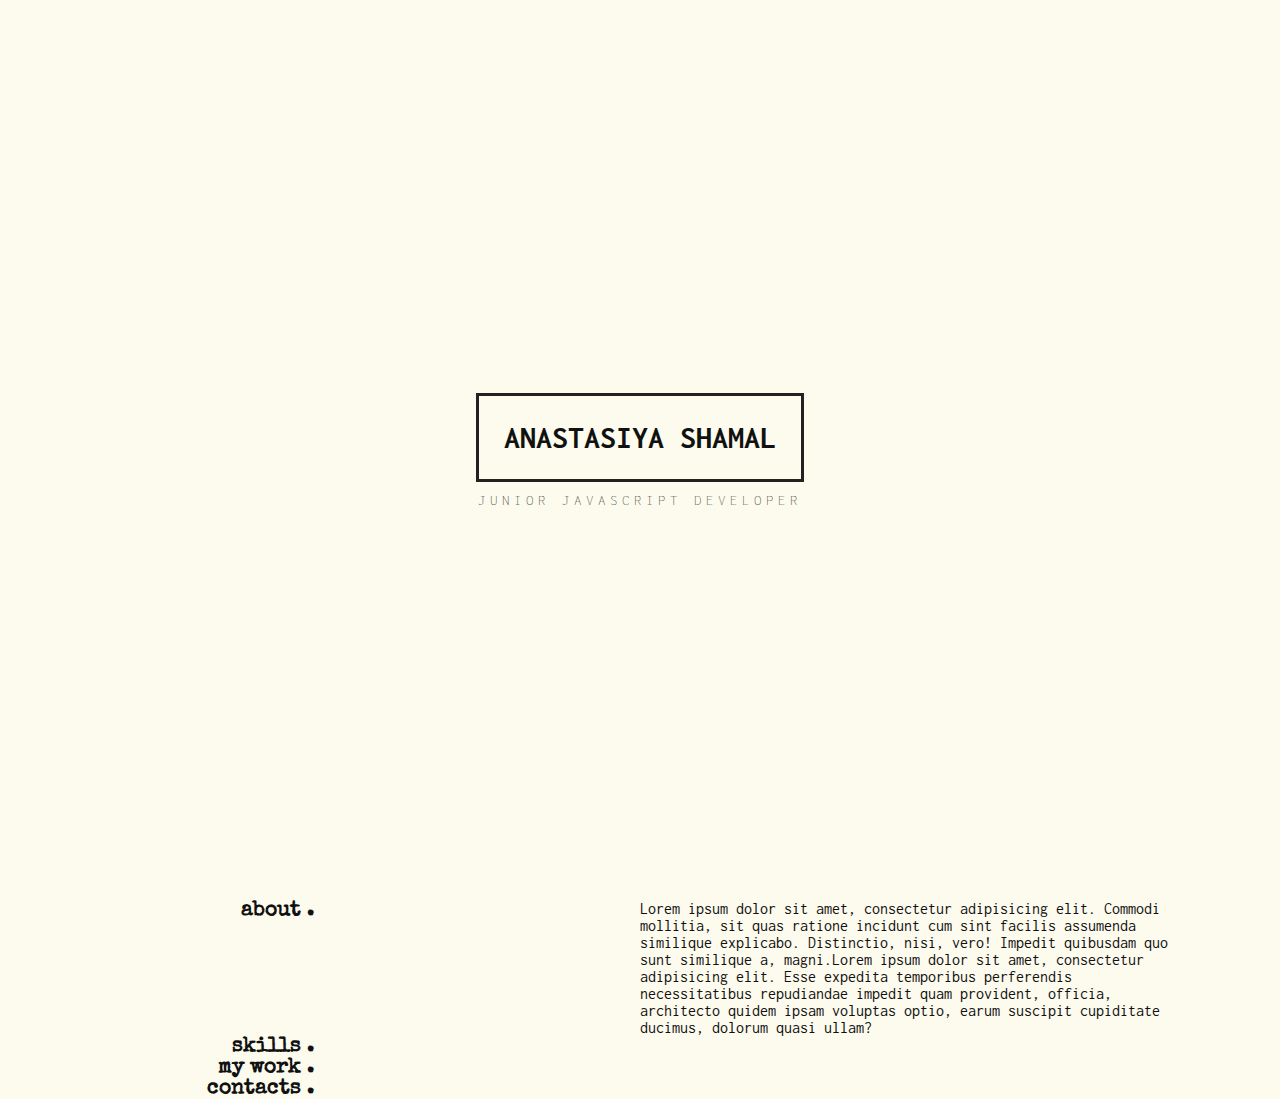
==== index.html @ 0990387f "feat: header" ====
<!DOCTYPE html>
<html lang="en">
<head>
	<meta charset="UTF-8">
	<title>Anastasiya Shamal - CV</title>
	<link rel="shortcut icon" href="img/" type="image/x-icon">
	<link href="https://fonts.googleapis.com/css?family=Inconsolata:400,700|Special+Elite" rel="stylesheet">
	<link rel="stylesheet" href="css/style.css">
</head>
<body>
	<header class="header">
		<div class="container">
			<div class="top-title">
				<h1>Anastasiya Shamal</h1>
				<h2>Junior JavaScript Developer</h2>
			</div>
		</div>
	</header>
	<section class="about">
		<div class="container">
			<div class="contents">
				<h3 class="hdr-col">about</h3>
				<div class="text-col">Lorem ipsum dolor sit amet, consectetur adipisicing elit. Commodi mollitia, sit quas ratione incidunt cum sint facilis assumenda similique explicabo. Distinctio, nisi, vero! Impedit quibusdam quo sunt similique a, magni.Lorem ipsum dolor sit amet, consectetur adipisicing elit. Esse expedita temporibus perferendis necessitatibus repudiandae impedit quam provident, officia, architecto quidem ipsam voluptas optio, earum suscipit cupiditate ducimus, dolorum quasi ullam?</div>
			</div>
		</div>
	</section>
	<section class="skills">
		<div class="container">
			<div class="contents">
				<h3 class="hdr-col">skills</h3>
				<div class="text-col"></div>
			</div>
		</div>
	</section>
	<section class="example">
		<div class="container">
			<div class="contents">
				<h3 class="hdr-col">my work</h3>
			</div>
		</div>
	</section>
	<section class="work">
		<div class="container">
			<div class="contents">
				<h3 class="hdr-col">contacts</h3>
			</div>
		</div>
	</section>
	<section class="contact">
		<div class="container"></div>
	</section>
</body>
</html>
---- css/style.css ----
* {
	margin: 0;
	border: 0;
	padding: 0;
}

body {
	background: #fcfbed;
	color: #111;
}

.header,
section {
	display: flex;
	justify-content: center;
	align-items: center;
}

.header {
	height: 100vh;
  text-align: center;
  text-transform: uppercase;
}

.container {
	display: flex;
	width: 85vw;
	height: 100%;
	justify-content: center;
	align-items: center;
}

.top-title {
	font-family: 'Inconsolata', monospace; 
}

.top-title h1 {
	font-size: 24pt;
	padding: 25px;
	border: 3px solid #222;
}

.top-title h2 {
	font-size: 11pt;
	font-weight: 100;
	margin-top: 10px;
	letter-spacing: 4px;
}

.contents {
  flex-direction: row;
  display: flex;
  justify-content: space-between;
  width: 100%;

}

.hdr-col {
	font-family: 'Special Elite', cursive;
	font-size: 16pt;
	width: 20%;
	text-align: right;
}

.hdr-col::after {
	content: " .";
}

.text-col {
	width: 50%;
	font-family: 'Inconsolata', monospace; 
	
}
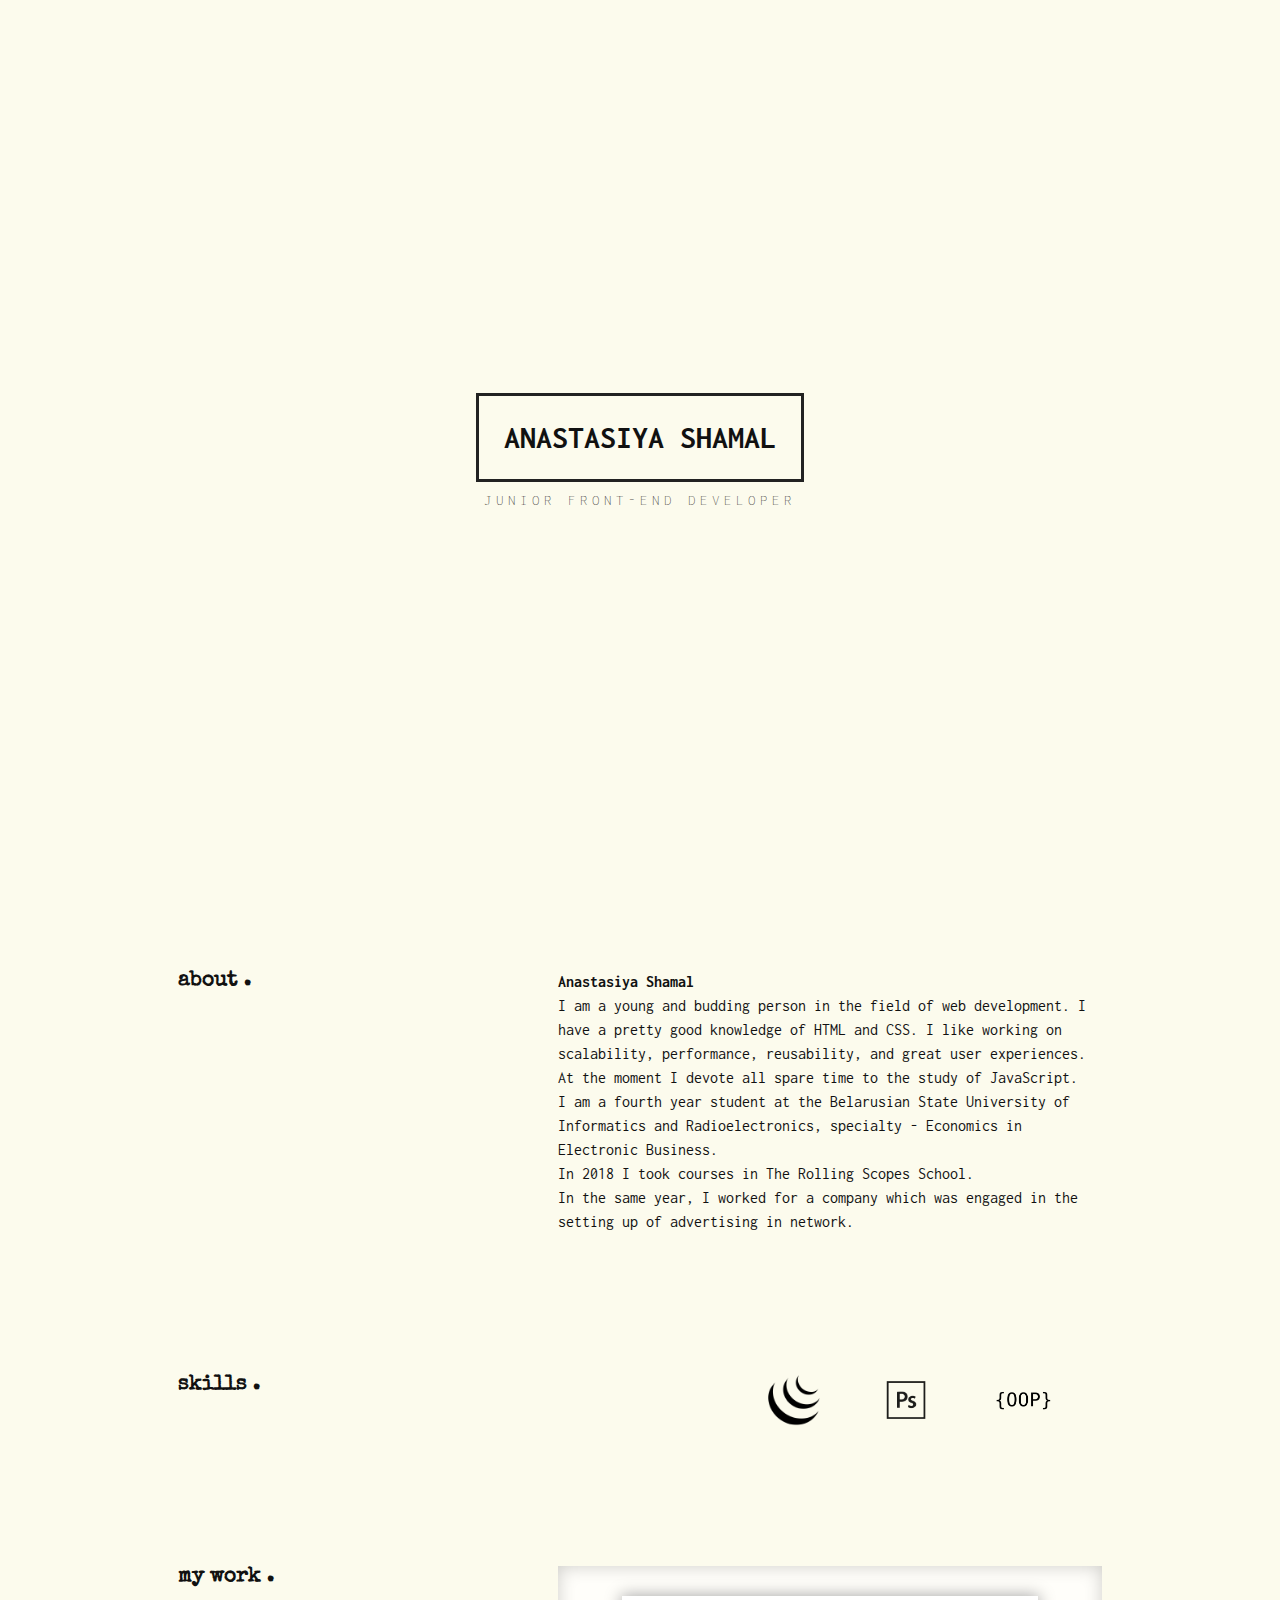
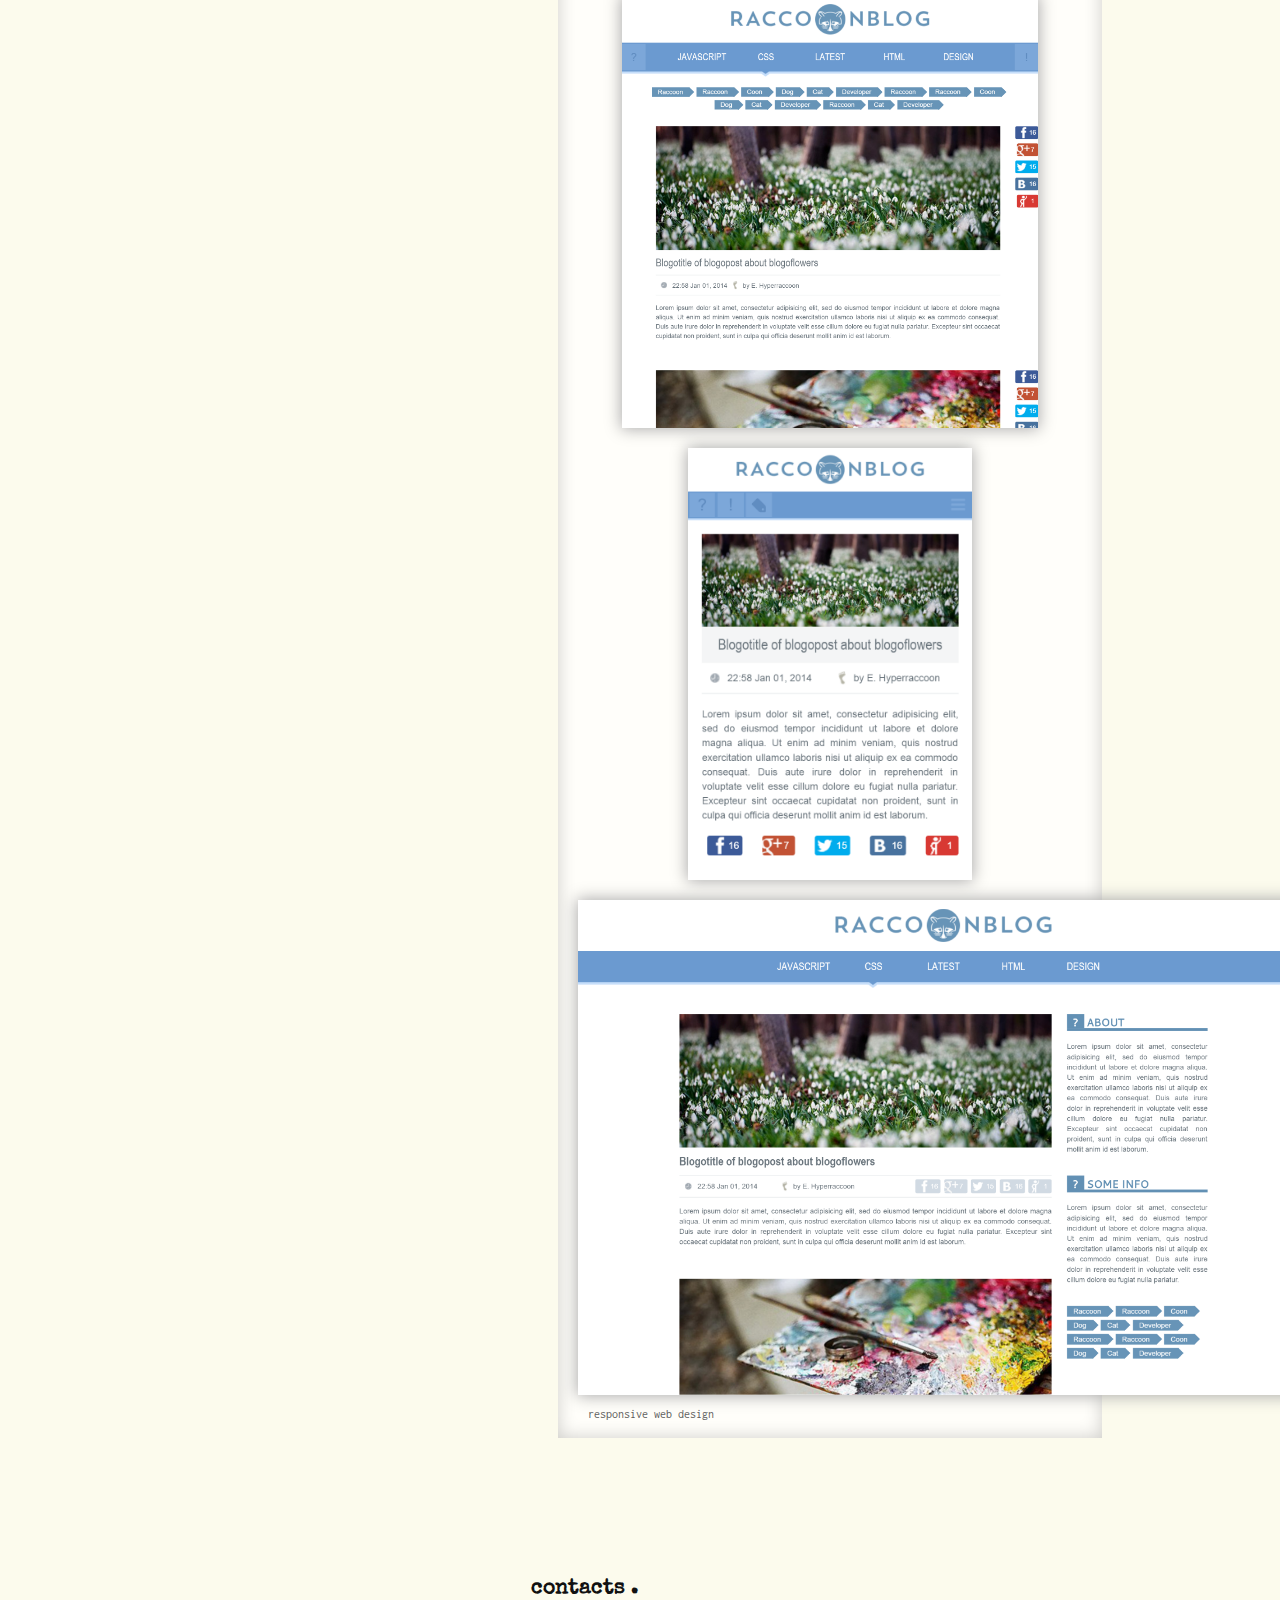
==== commit a498cbfa: "feat(section): skills, example" ====
--- a/index.html
+++ b/index.html
@@ -5,6 +5,7 @@
 	<title>Anastasiya Shamal - CV</title>
 	<link rel="shortcut icon" href="img/" type="image/x-icon">
 	<link href="https://fonts.googleapis.com/css?family=Inconsolata:400,700|Special+Elite" rel="stylesheet">
+	<link rel="stylesheet" href="https://use.fontawesome.com/releases/v5.3.1/css/all.css" integrity="sha384-mzrmE5qonljUremFsqc01SB46JvROS7bZs3IO2EmfFsd15uHvIt+Y8vEf7N7fWAU" crossorigin="anonymous">
 	<link rel="stylesheet" href="css/style.css">
 </head>
 <body>
@@ -12,7 +13,7 @@
 		<div class="container">
 			<div class="top-title">
 				<h1>Anastasiya Shamal</h1>
-				<h2>Junior JavaScript Developer</h2>
+				<h2>Junior Front-End Developer</h2>
 			</div>
 		</div>
 	</header>
@@ -20,7 +21,13 @@
 		<div class="container">
 			<div class="contents">
 				<h3 class="hdr-col">about</h3>
-				<div class="text-col">Lorem ipsum dolor sit amet, consectetur adipisicing elit. Commodi mollitia, sit quas ratione incidunt cum sint facilis assumenda similique explicabo. Distinctio, nisi, vero! Impedit quibusdam quo sunt similique a, magni.Lorem ipsum dolor sit amet, consectetur adipisicing elit. Esse expedita temporibus perferendis necessitatibus repudiandae impedit quam provident, officia, architecto quidem ipsam voluptas optio, earum suscipit cupiditate ducimus, dolorum quasi ullam?</div>
+				<div class="text-col">
+					<h4>Anastasiya Shamal</h4>
+					<p>I am a young and budding person in the field of web development. I have a pretty good knowledge of HTML and CSS. I like working on scalability, performance, reusability, and great user experiences. At the moment I devote all spare time to the study of JavaScript.</p>
+					<p>I am a fourth year student at the Belarusian State University of Informatics and Radioelectronics, specialty - Economics in Electronic Business.</p>
+					<p>In 2018 I took courses in The Rolling Scopes School.</p>
+					<p>In the same year, I worked for a company which was engaged in the setting up of advertising in network.</p>
+					</div>
 			</div>
 		</div>
 	</section>
@@ -28,7 +35,14 @@
 		<div class="container">
 			<div class="contents">
 				<h3 class="hdr-col">skills</h3>
-				<div class="text-col"></div>
+				<div class="text-col ico">
+					<i class="fab fa-html5"></i>
+					<i class="fab fa-css3-alt"></i>
+					<i class="fab fa-js"></i>
+					<div class="logo jq"></div>
+					<div class="logo ps"></div>
+					<div class="logo oop"></div>
+				</div>
 			</div>
 		</div>
 	</section>
@@ -36,6 +50,14 @@
 		<div class="container">
 			<div class="contents">
 				<h3 class="hdr-col">my work</h3>
+				<div class="text-col">
+					<figure>
+						<img src="img/tablet.png" alt="responsive web design tablet" title="tablet">
+						<img src="img/mobile.png" alt="responsive web design mobile" title="mobile">
+						<img src="img/desktop.png" alt="responsive web design desktop" title="desktop">
+						<figcaption>responsive web design</figcaption>
+					</figure>
+				</div>
 			</div>
 		</div>
 	</section>
--- a/css/style.css
+++ b/css/style.css
@@ -28,6 +28,7 @@
 	height: 100%;
 	justify-content: center;
 	align-items: center;
+	padding: 70px 0;
 }
 
 .top-title {
@@ -50,7 +51,7 @@
 .contents {
   flex-direction: row;
   display: flex;
-  justify-content: space-between;
+  justify-content: space-around;
   width: 100%;
 
 }
@@ -59,7 +60,6 @@
 	font-family: 'Special Elite', cursive;
 	font-size: 16pt;
 	width: 20%;
-	text-align: right;
 }
 
 .hdr-col::after {
@@ -69,5 +69,62 @@
 .text-col {
 	width: 50%;
 	font-family: 'Inconsolata', monospace; 
-	
+	line-height: 1.5;	
+}
+
+.ico {
+	display: flex;
+	flex-direction: row;
+	align-items: center;
+	justify-content: space-around;
+}
+
+.fab {
+	font-size: 50px;
+}
+
+.logo {
+	background-size: contain;
+	width: 52px;
+	height: 52px;
+}
+
+.ps {
+	background-image: url(../img/ps-logo.png);
+}
+
+.jq {
+	background-image: url(../img/jquery-logo.png);
+}
+
+.oop {
+	background-image: url(../img/oop-logo.png);
+	background-repeat: no-repeat;
+	height: 25px;
+	width: 80px;
+}
+
+figure {
+	display: flex;
+	flex-wrap: wrap;
+	justify-content: space-between;
+	background: #fffffdcc;
+	padding: 20px 20px 15px;
+	box-shadow: inset 0px 0px 18px 0px rgba(0,0,0,0.2);
+}
+
+img {
+	height: 48vh;
+	box-shadow: 0 0 15px 1px #aaa;
+	margin: 10px auto;
+}
+
+figure img:last-of-type {
+	height: 55vh;
+}
+
+figcaption {
+	margin-left: 10px;
+	font-size: 9pt;
+	opacity: .7;
 }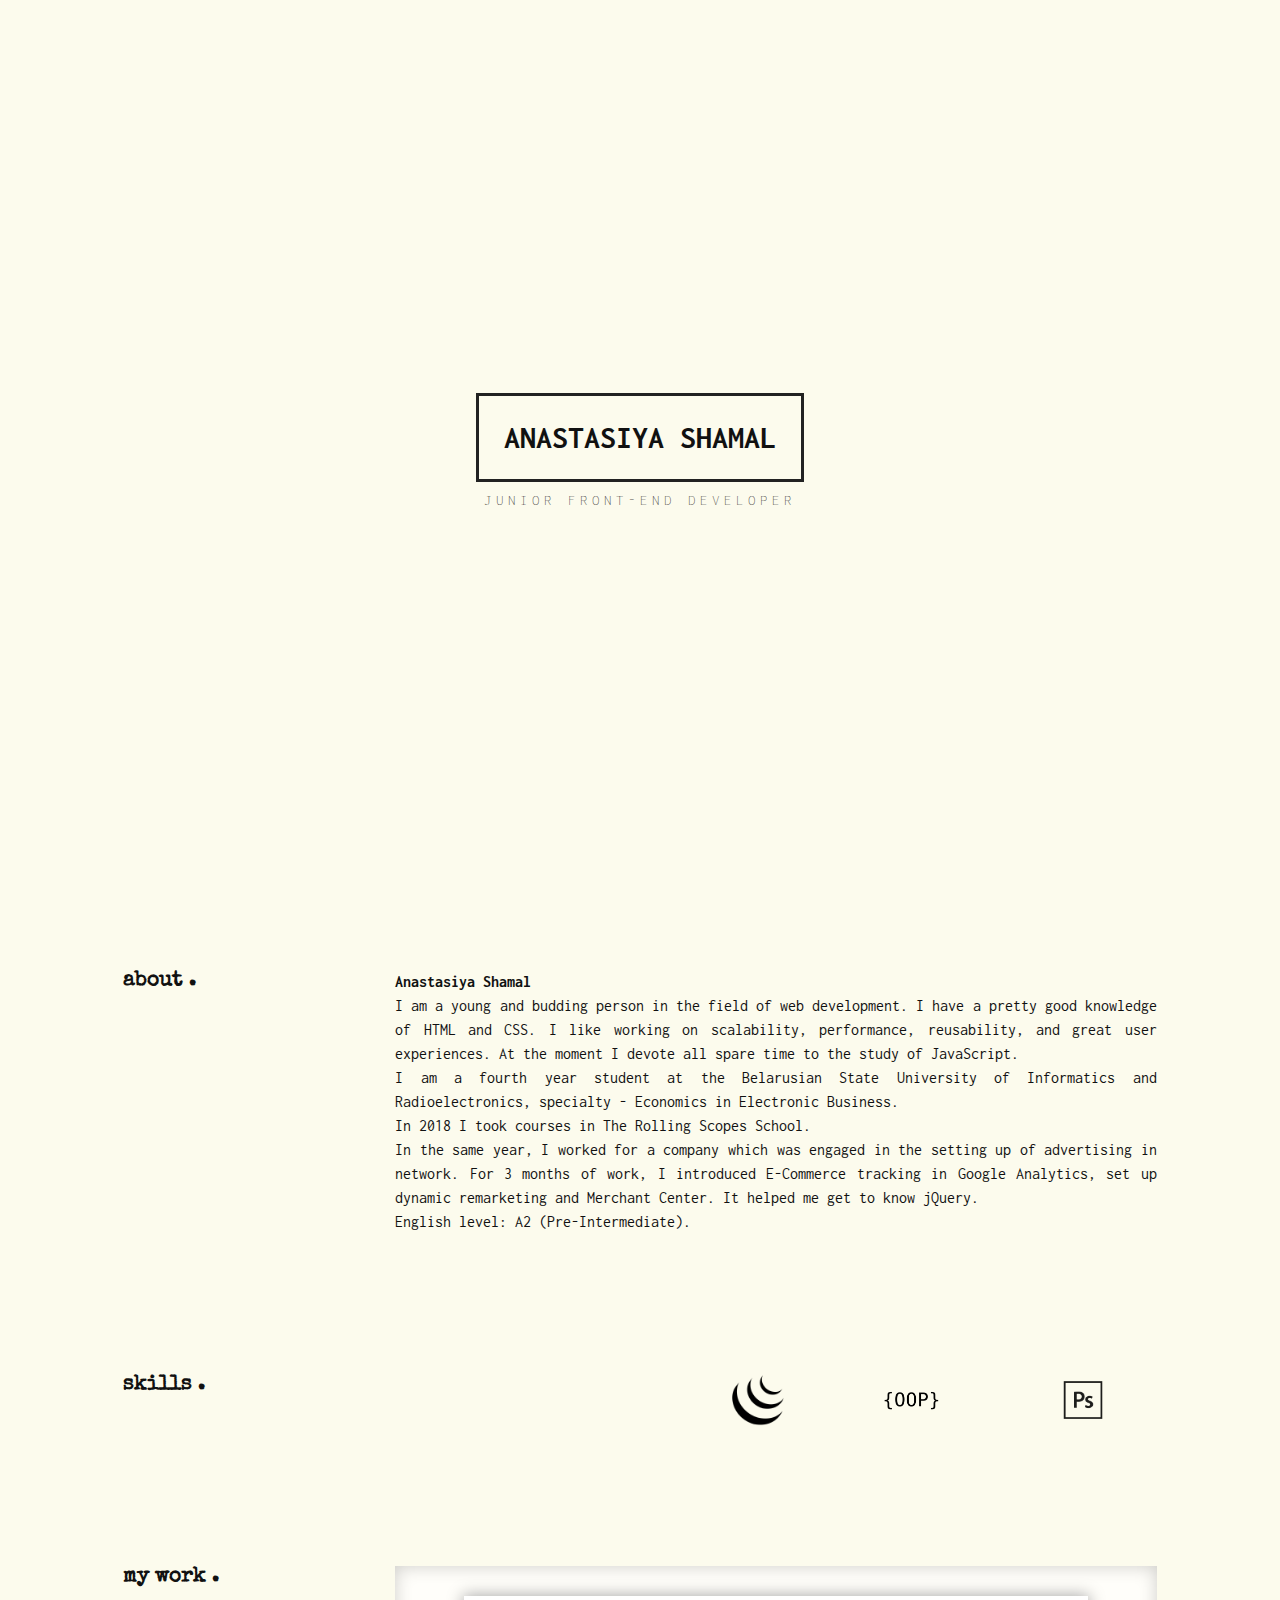
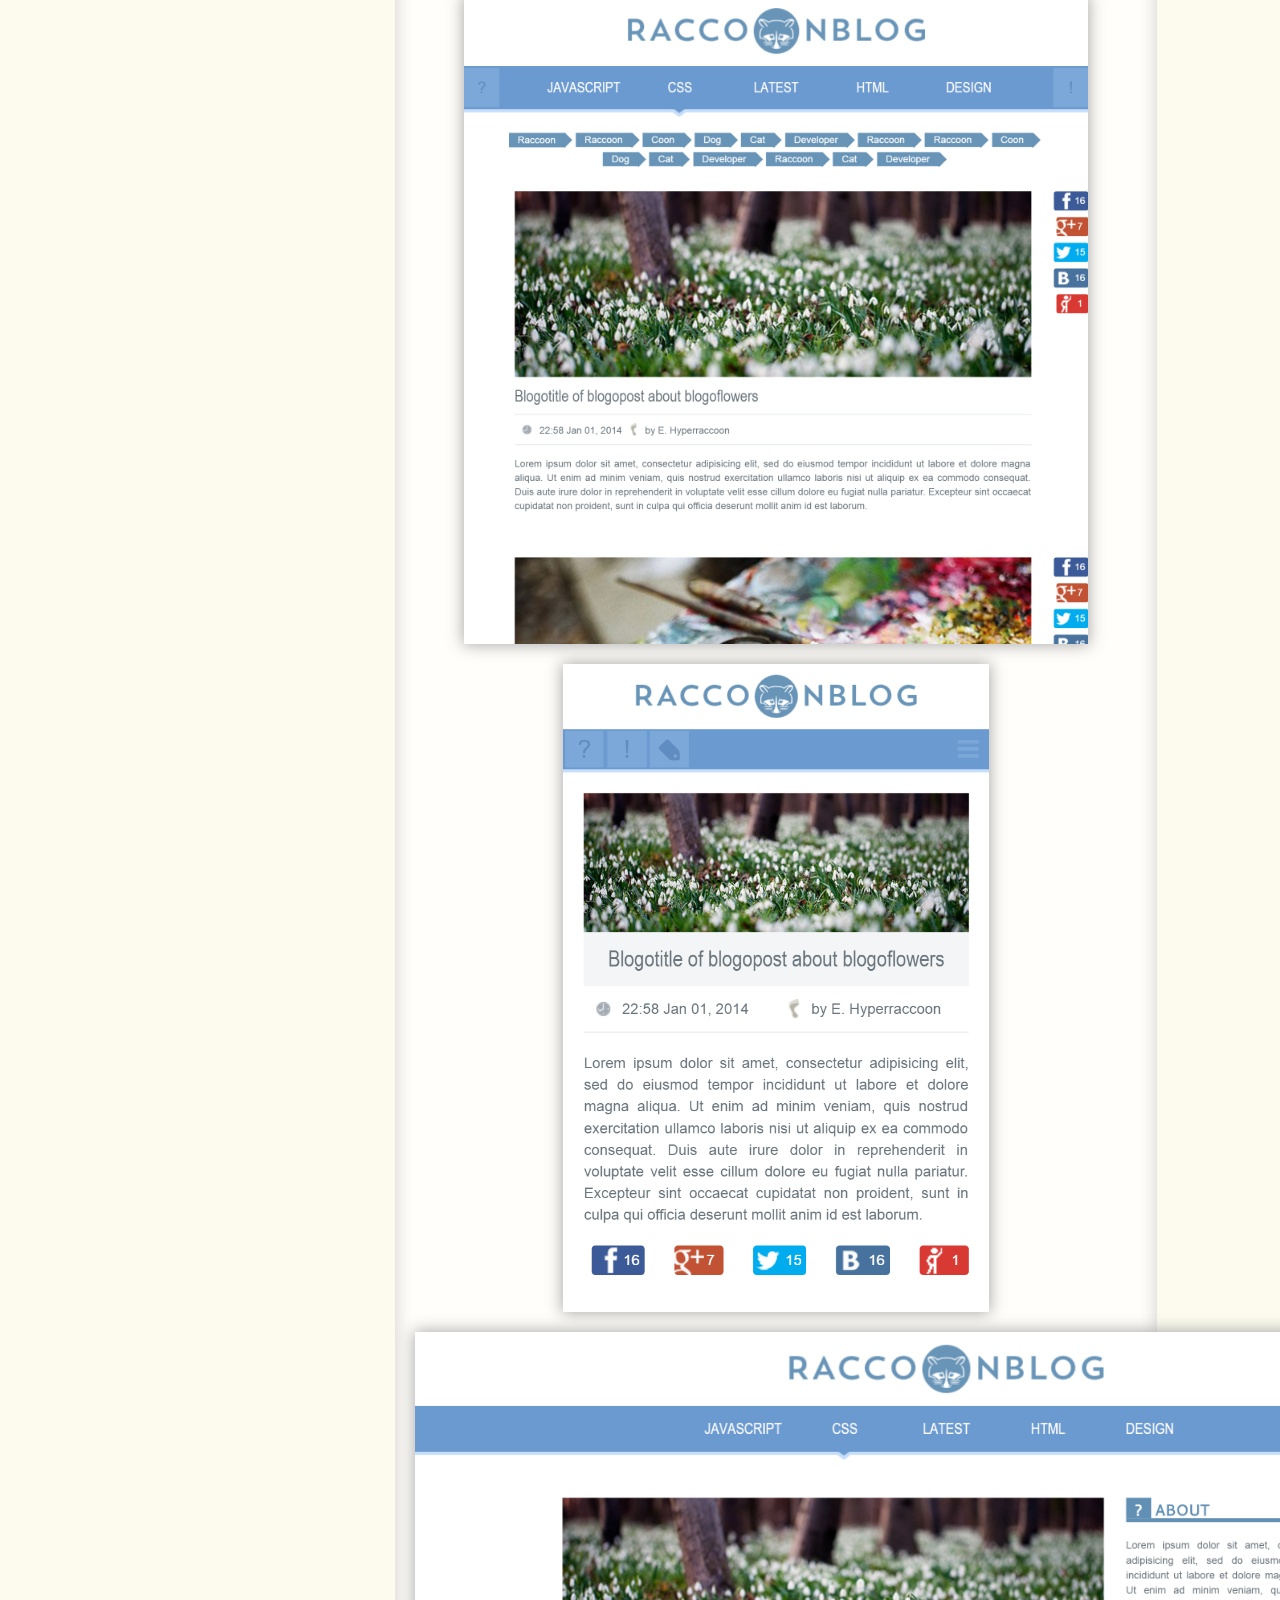
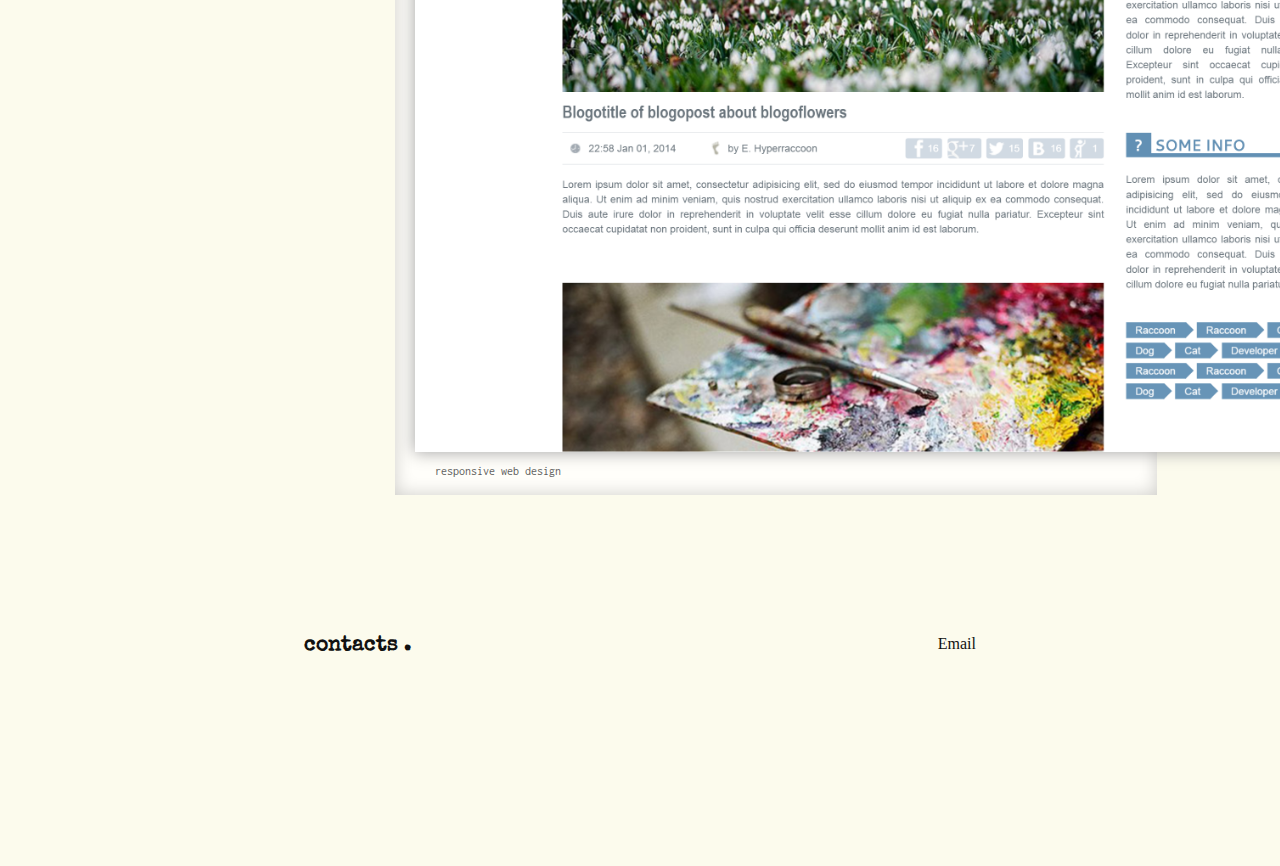
==== commit 4ead7d87: "style: header text" ====
--- a/index.html
+++ b/index.html
@@ -26,7 +26,8 @@
 					<p>I am a young and budding person in the field of web development. I have a pretty good knowledge of HTML and CSS. I like working on scalability, performance, reusability, and great user experiences. At the moment I devote all spare time to the study of JavaScript.</p>
 					<p>I am a fourth year student at the Belarusian State University of Informatics and Radioelectronics, specialty - Economics in Electronic Business.</p>
 					<p>In 2018 I took courses in The Rolling Scopes School.</p>
-					<p>In the same year, I worked for a company which was engaged in the setting up of advertising in network.</p>
+					<p>In the same year, I worked for a company which was engaged in the setting up of advertising in network. For 3 months of work, I introduced E-Commerce tracking in Google Analytics, set up dynamic remarketing and Merchant Center. It helped me get to know jQuery.</p>
+					<p>English level: A2 (Pre-Intermediate).</p>
 					</div>
 			</div>
 		</div>
@@ -40,8 +41,8 @@
 					<i class="fab fa-css3-alt"></i>
 					<i class="fab fa-js"></i>
 					<div class="logo jq"></div>
+					<div class="logo oop"></div>
 					<div class="logo ps"></div>
-					<div class="logo oop"></div>
 				</div>
 			</div>
 		</div>
@@ -65,6 +66,11 @@
 		<div class="container">
 			<div class="contents">
 				<h3 class="hdr-col">contacts</h3>
+				<div class="col-text">
+					<div class="email">
+						Email
+					</div>
+				</div>
 			</div>
 		</div>
 	</section>
--- a/css/style.css
+++ b/css/style.css
@@ -67,9 +67,13 @@
 }
 
 .text-col {
-	width: 50%;
+	width: 70%;
 	font-family: 'Inconsolata', monospace; 
 	line-height: 1.5;	
+}
+
+.text-col p {
+	text-align: justify;
 }
 
 .ico {
@@ -114,17 +118,17 @@
 }
 
 img {
-	height: 48vh;
+	height: 72vh;
 	box-shadow: 0 0 15px 1px #aaa;
 	margin: 10px auto;
 }
 
 figure img:last-of-type {
-	height: 55vh;
+	height: 80vh;
 }
 
 figcaption {
-	margin-left: 10px;
+	margin-left: 20px;
 	font-size: 9pt;
 	opacity: .7;
 }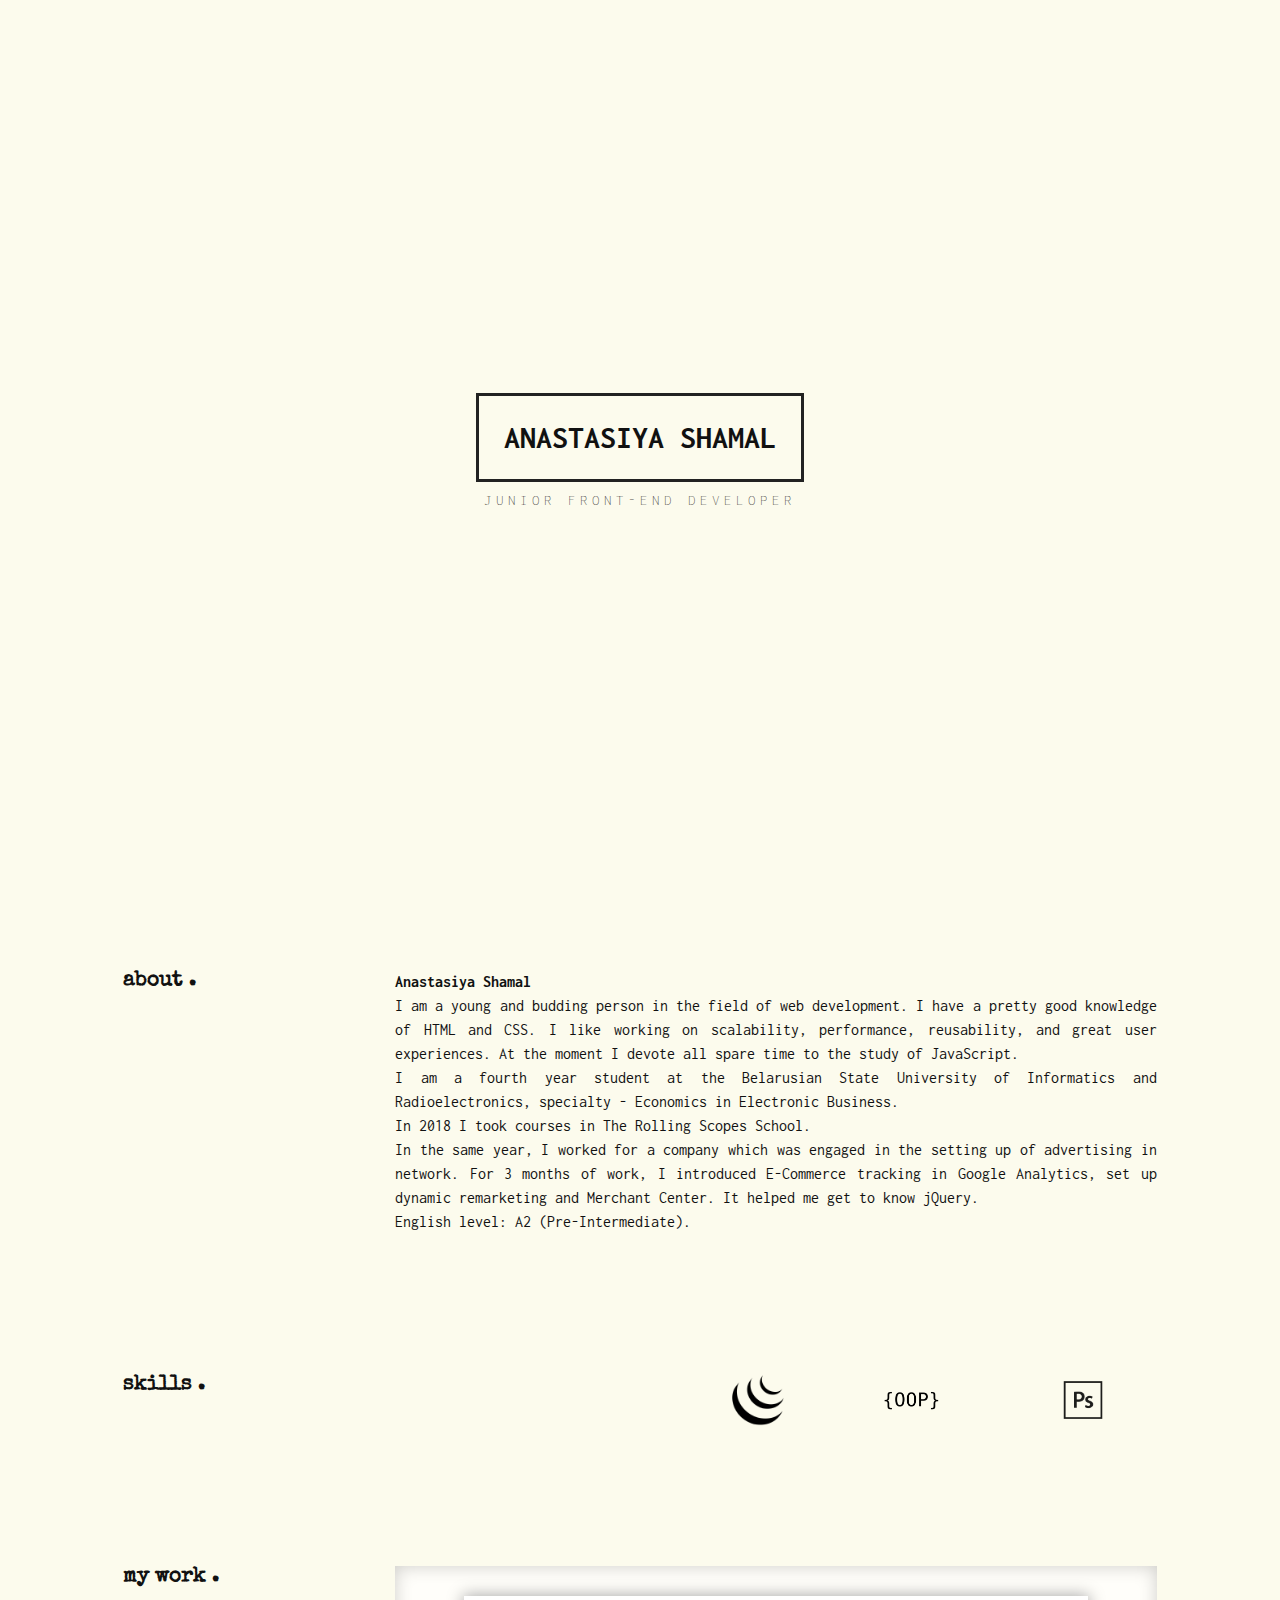
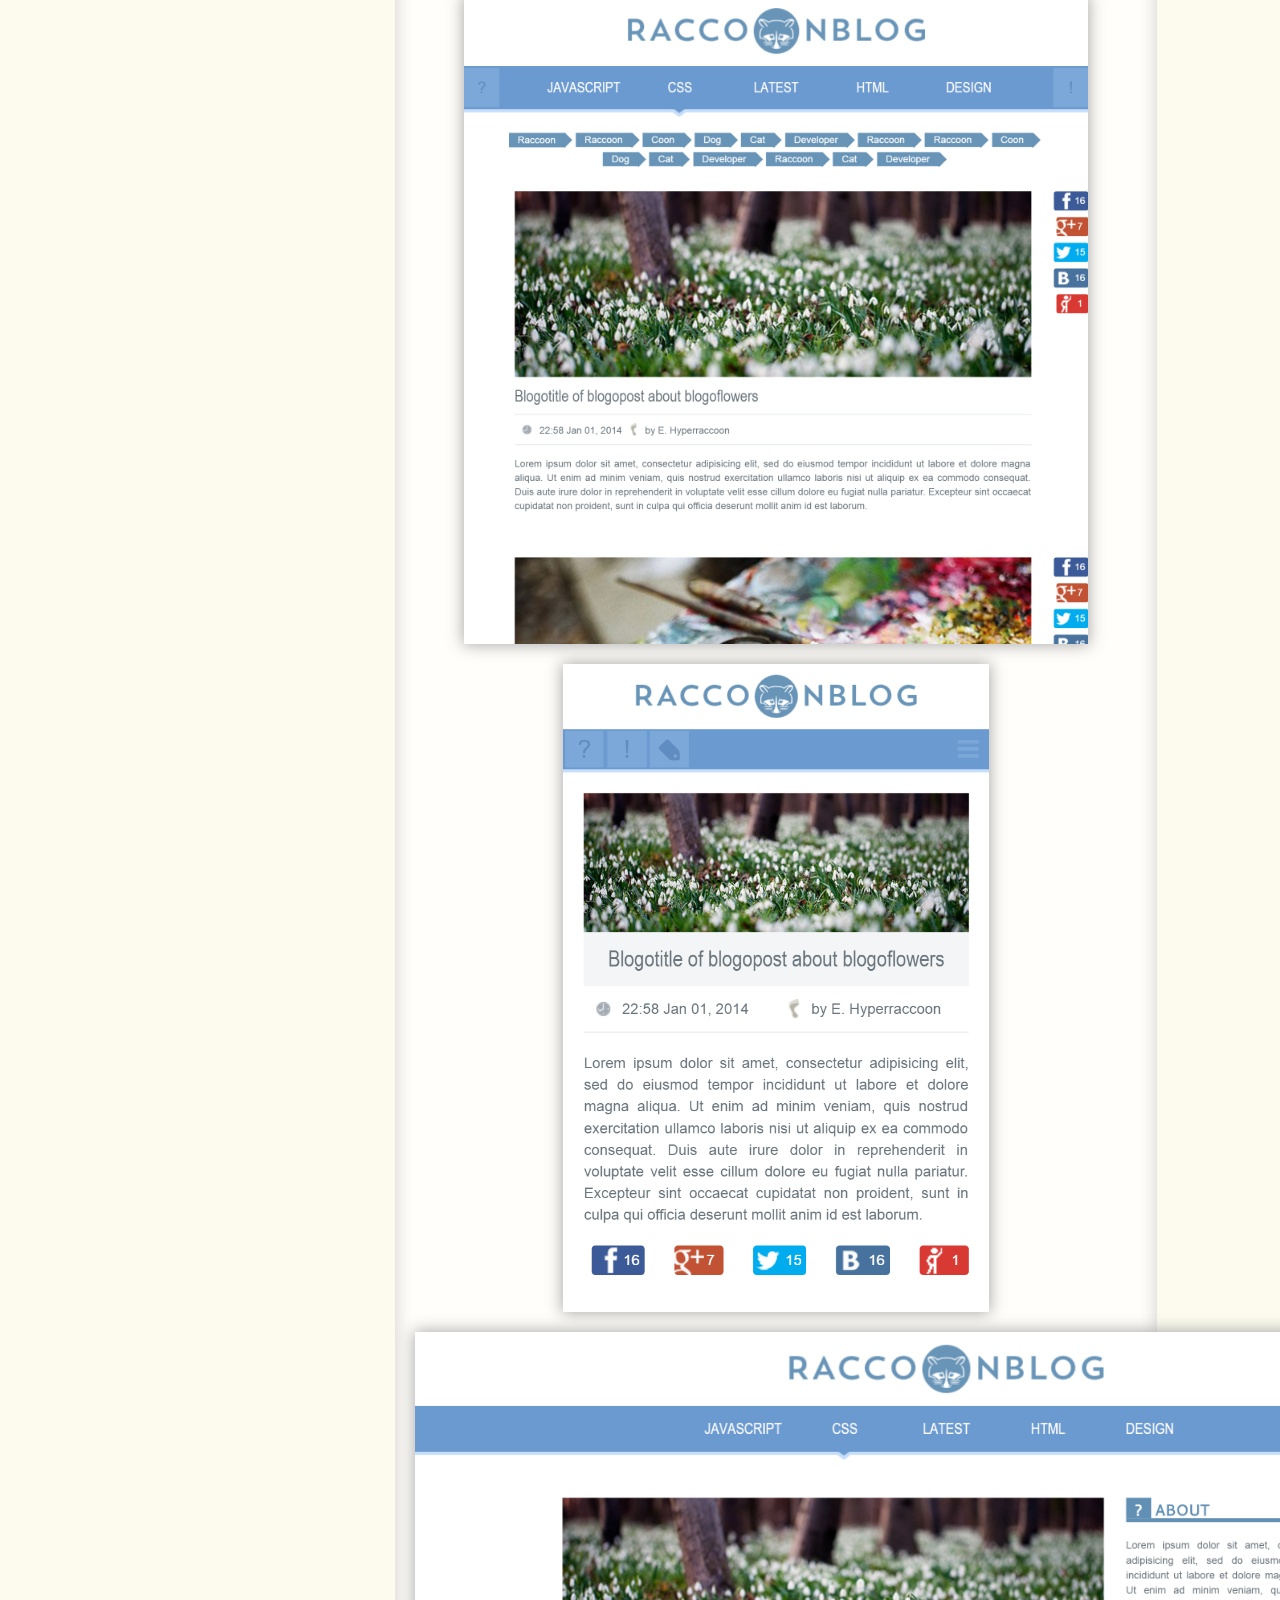
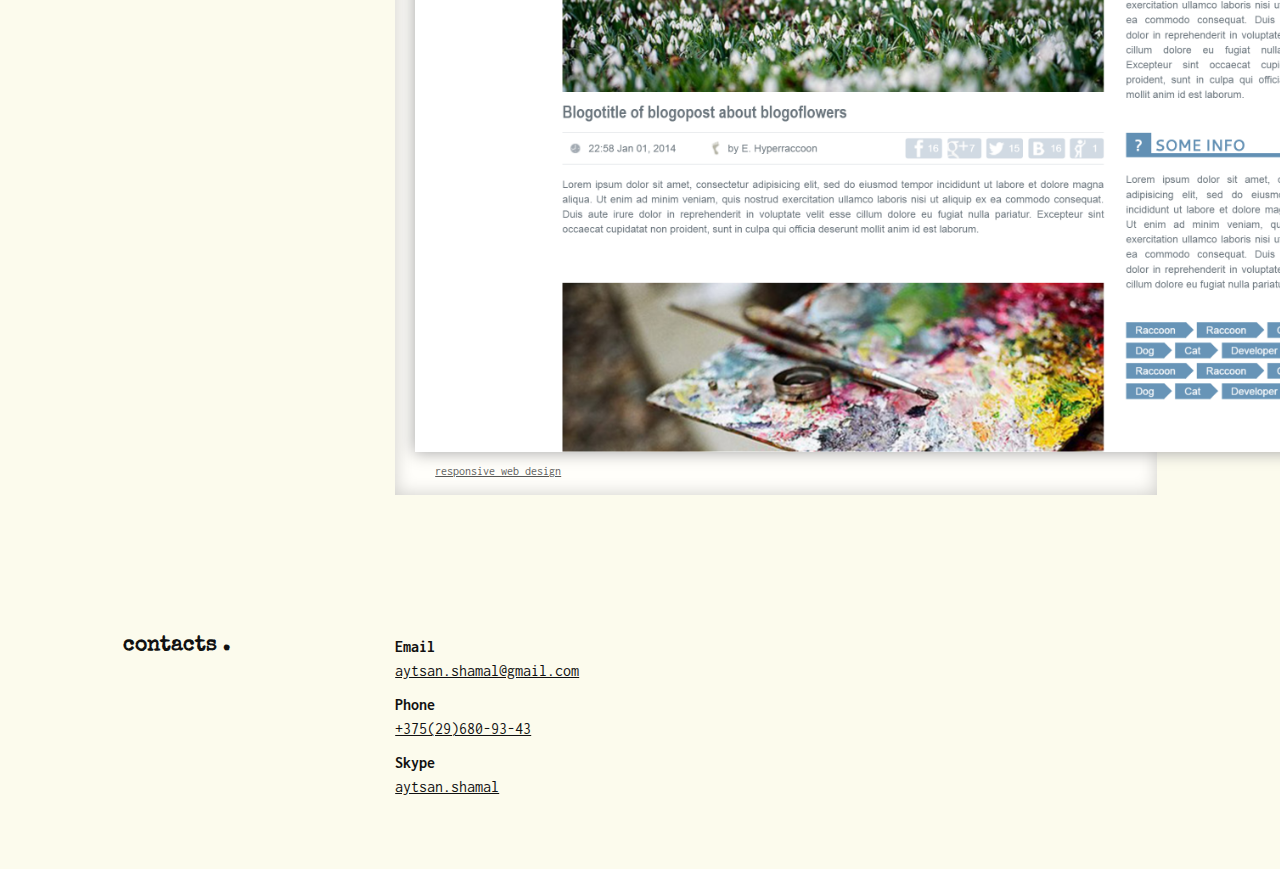
==== commit d2b6c0ba: "feat: contacts" ====
--- a/index.html
+++ b/index.html
@@ -56,26 +56,32 @@
 						<img src="img/tablet.png" alt="responsive web design tablet" title="tablet">
 						<img src="img/mobile.png" alt="responsive web design mobile" title="mobile">
 						<img src="img/desktop.png" alt="responsive web design desktop" title="desktop">
-						<figcaption>responsive web design</figcaption>
+						<figcaption><a href="https://github.com/aytsaN/responsive-web-design">responsive web design</a></figcaption>
 					</figure>
 				</div>
 			</div>
 		</div>
 	</section>
-	<section class="work">
+	<section class="contact">
 		<div class="container">
 			<div class="contents">
 				<h3 class="hdr-col">contacts</h3>
-				<div class="col-text">
+				<div class="text-col">
 					<div class="email">
-						Email
+						<h4>Email</h4>
+						<p ><a href="mailto:aytsan.shamal@gmail.com">aytsan.shamal@gmail.com</a></p>
+					</div>
+					<div class="tel">
+						<h4>Phone</h4>
+						<p ><a href="tel:+375269809343">+375(29)680-93-43</a></p>
+					</div>
+					<div class="skype">
+						<h4>Skype</h4>
+						<p ><a href="skype: aytsan.shamal?call">aytsan.shamal</a></p>
 					</div>
 				</div>
 			</div>
 		</div>
 	</section>
-	<section class="contact">
-		<div class="container"></div>
-	</section>
 </body>
 </html>--- a/css/style.css
+++ b/css/style.css
@@ -7,6 +7,14 @@
 body {
 	background: #fcfbed;
 	color: #111;
+}
+
+a {
+	color: #111;
+}
+
+a:hover {
+	opacity: .7;
 }
 
 .header,
@@ -131,4 +139,9 @@
 	margin-left: 20px;
 	font-size: 9pt;
 	opacity: .7;
+}
+
+.tel,
+.skype {
+	margin-top: 10px;
 }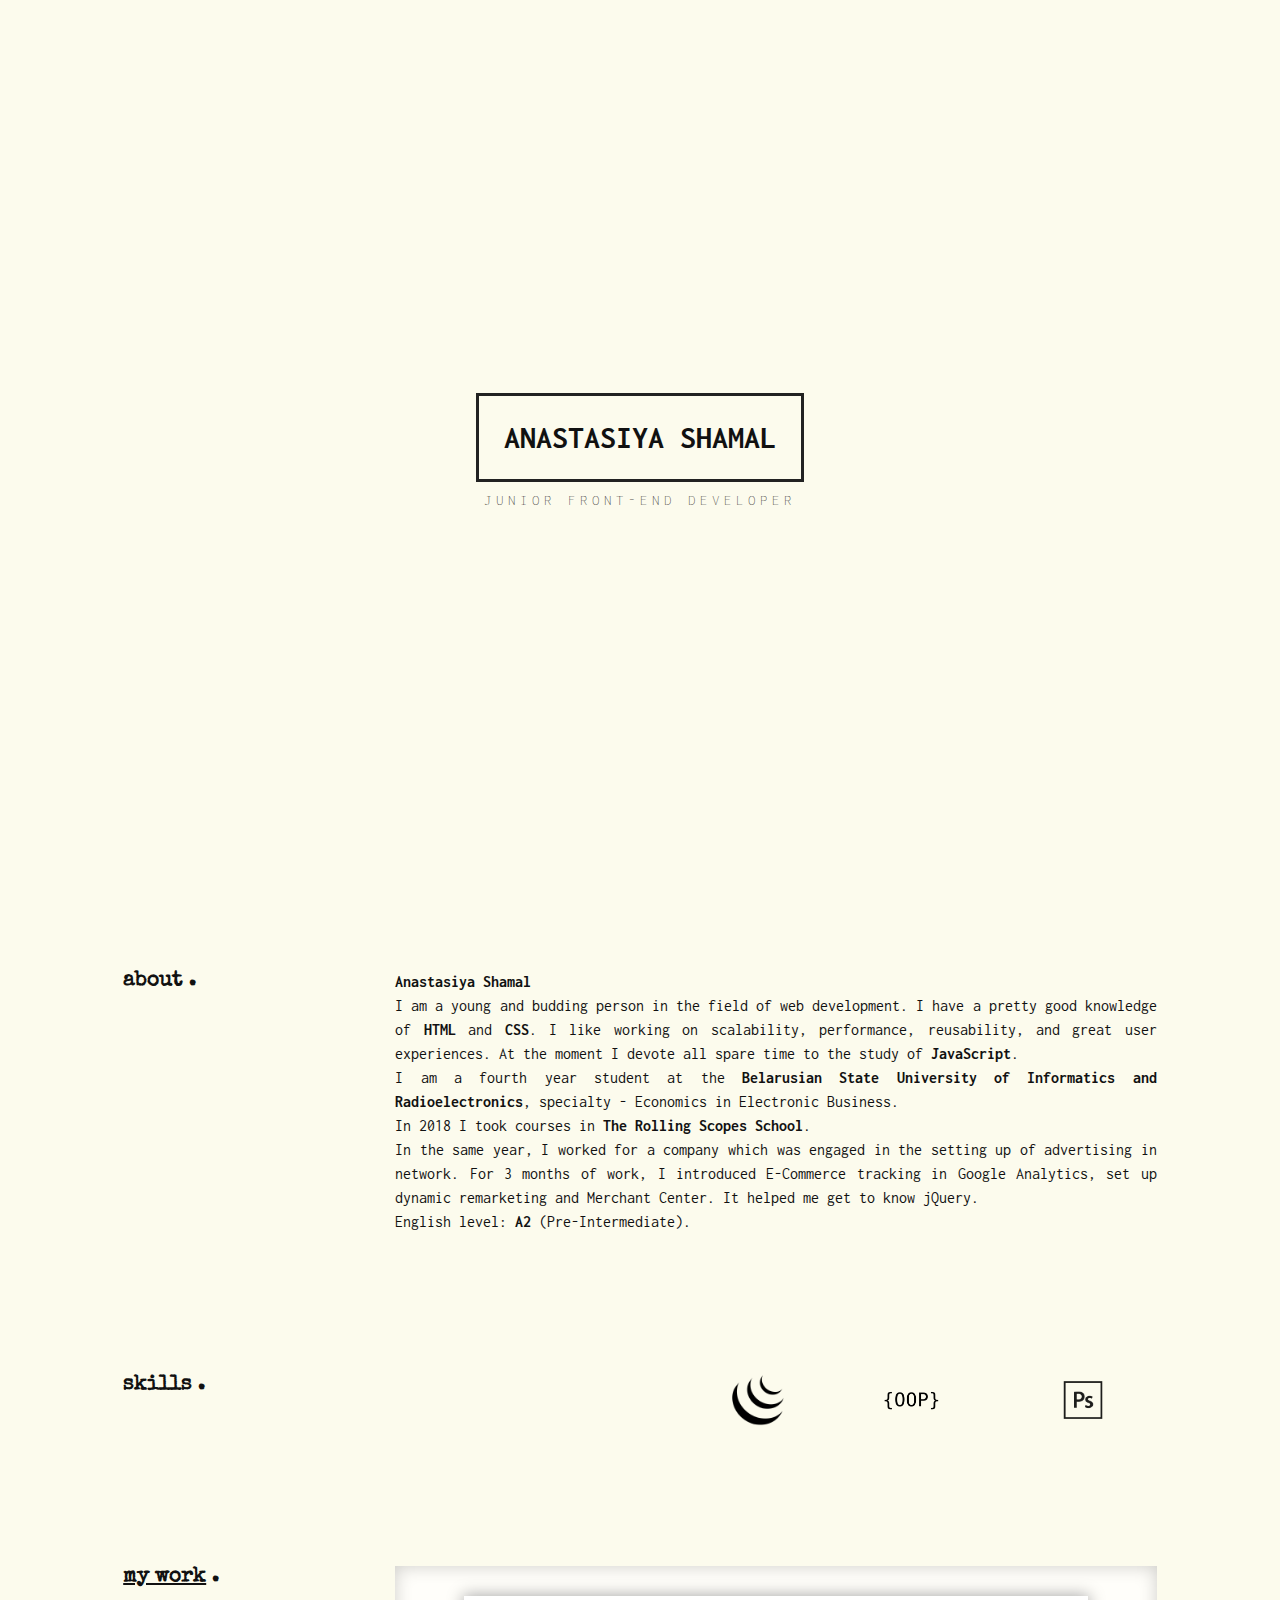
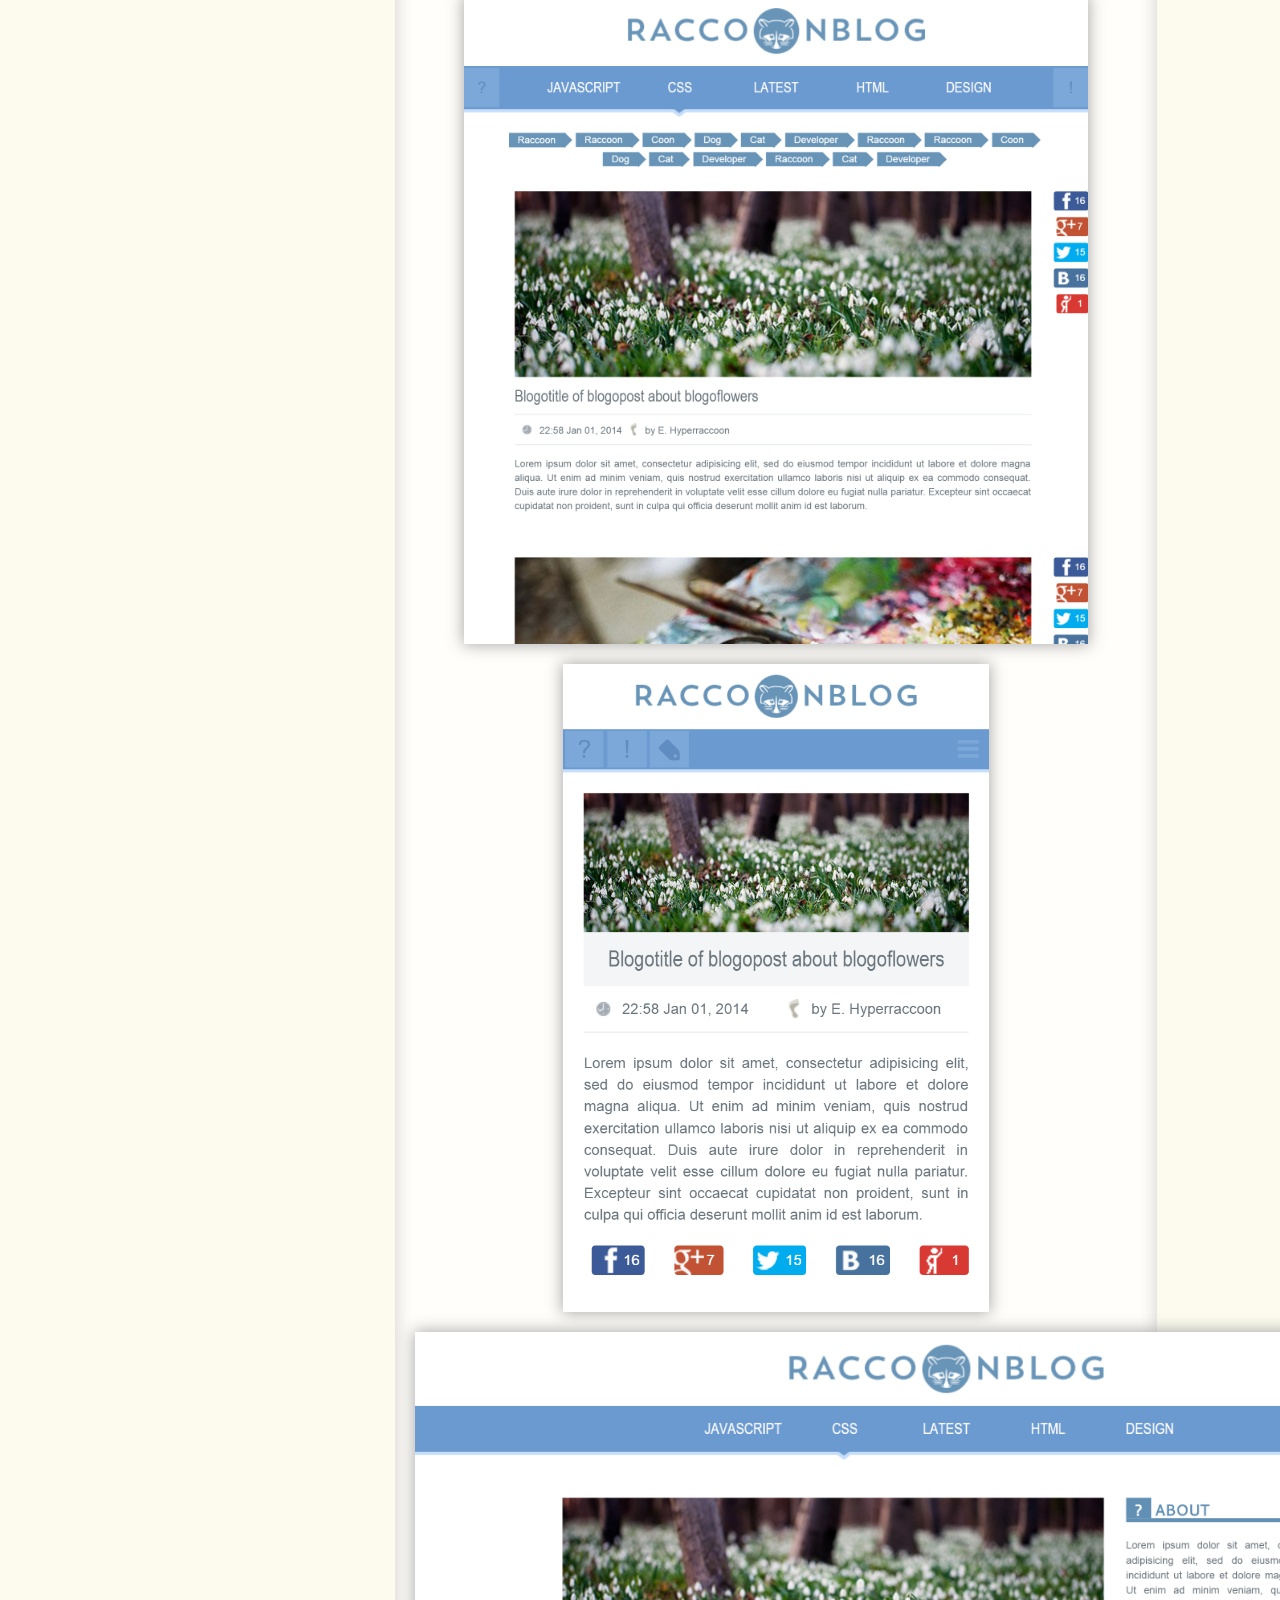
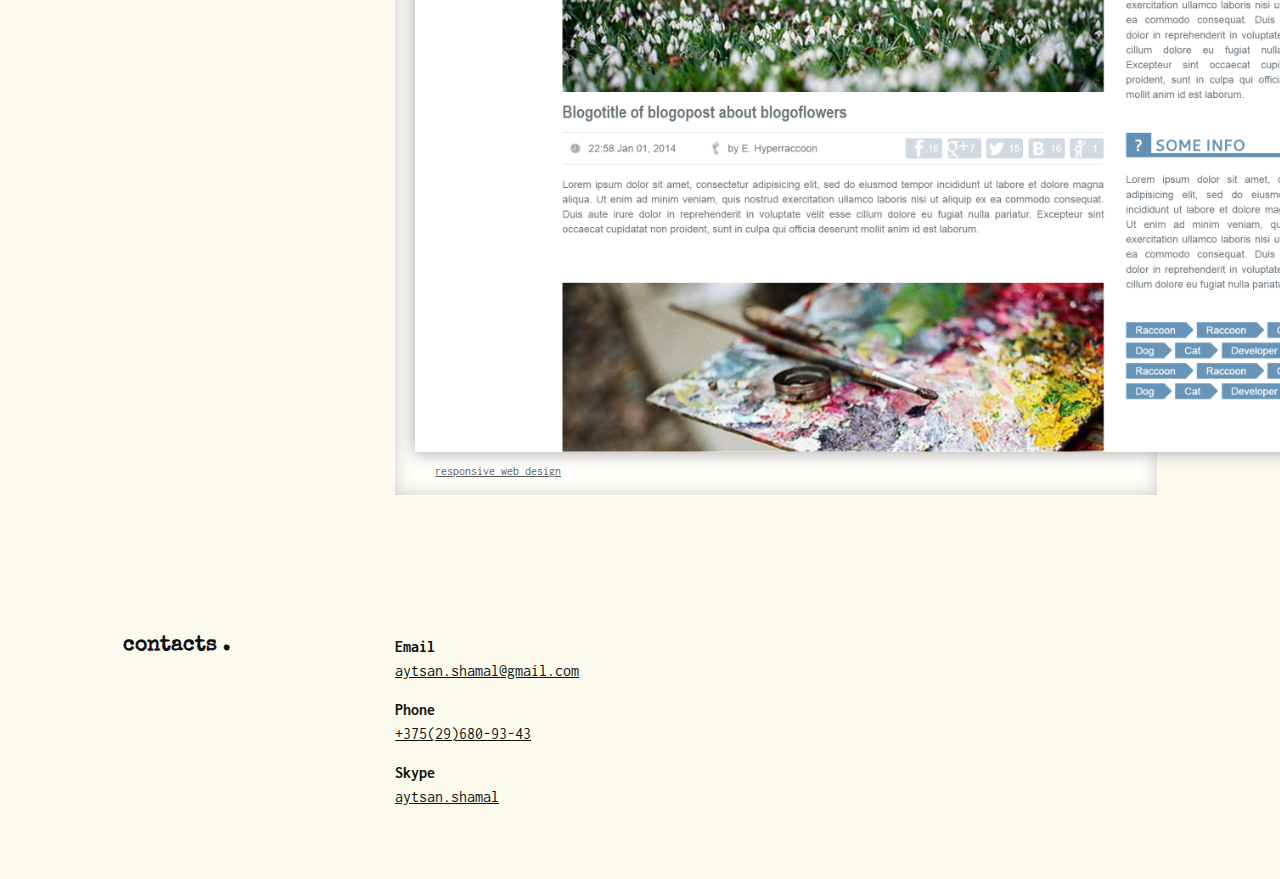
==== commit 8f6938b2: "fix: href" ====
--- a/index.html
+++ b/index.html
@@ -23,11 +23,11 @@
 				<h3 class="hdr-col">about</h3>
 				<div class="text-col">
 					<h4>Anastasiya Shamal</h4>
-					<p>I am a young and budding person in the field of web development. I have a pretty good knowledge of HTML and CSS. I like working on scalability, performance, reusability, and great user experiences. At the moment I devote all spare time to the study of JavaScript.</p>
-					<p>I am a fourth year student at the Belarusian State University of Informatics and Radioelectronics, specialty - Economics in Electronic Business.</p>
-					<p>In 2018 I took courses in The Rolling Scopes School.</p>
+					<p>I am a young and budding person in the field of web development. I have a pretty good knowledge of <span>HTML</span> and <span>CSS</span>. I like working on scalability, performance, reusability, and great user experiences. At the moment I devote all spare time to the study of <span>JavaScript</span>.</p>
+					<p>I am a fourth year student at the <span>Belarusian State University of Informatics and Radioelectronics</span>, specialty - Economics in Electronic Business.</p>
+					<p>In 2018 I took courses in <span>The Rolling Scopes School</span>.</p>
 					<p>In the same year, I worked for a company which was engaged in the setting up of advertising in network. For 3 months of work, I introduced E-Commerce tracking in Google Analytics, set up dynamic remarketing and Merchant Center. It helped me get to know jQuery.</p>
-					<p>English level: A2 (Pre-Intermediate).</p>
+					<p>English level: <span>A2</span> (Pre-Intermediate).</p>
 					</div>
 			</div>
 		</div>
@@ -50,7 +50,7 @@
 	<section class="example">
 		<div class="container">
 			<div class="contents">
-				<h3 class="hdr-col">my work</h3>
+				<h3 class="hdr-col"><a href="https://github.com/aytsaN">my work</a></h3>
 				<div class="text-col">
 					<figure>
 						<img src="img/tablet.png" alt="responsive web design tablet" title="tablet">
--- a/css/style.css
+++ b/css/style.css
@@ -15,6 +15,10 @@
 
 a:hover {
 	opacity: .7;
+}
+
+span {
+	font-weight: 700;
 }
 
 .header,
@@ -143,5 +147,5 @@
 
 .tel,
 .skype {
-	margin-top: 10px;
+	margin-top: 15px;
 }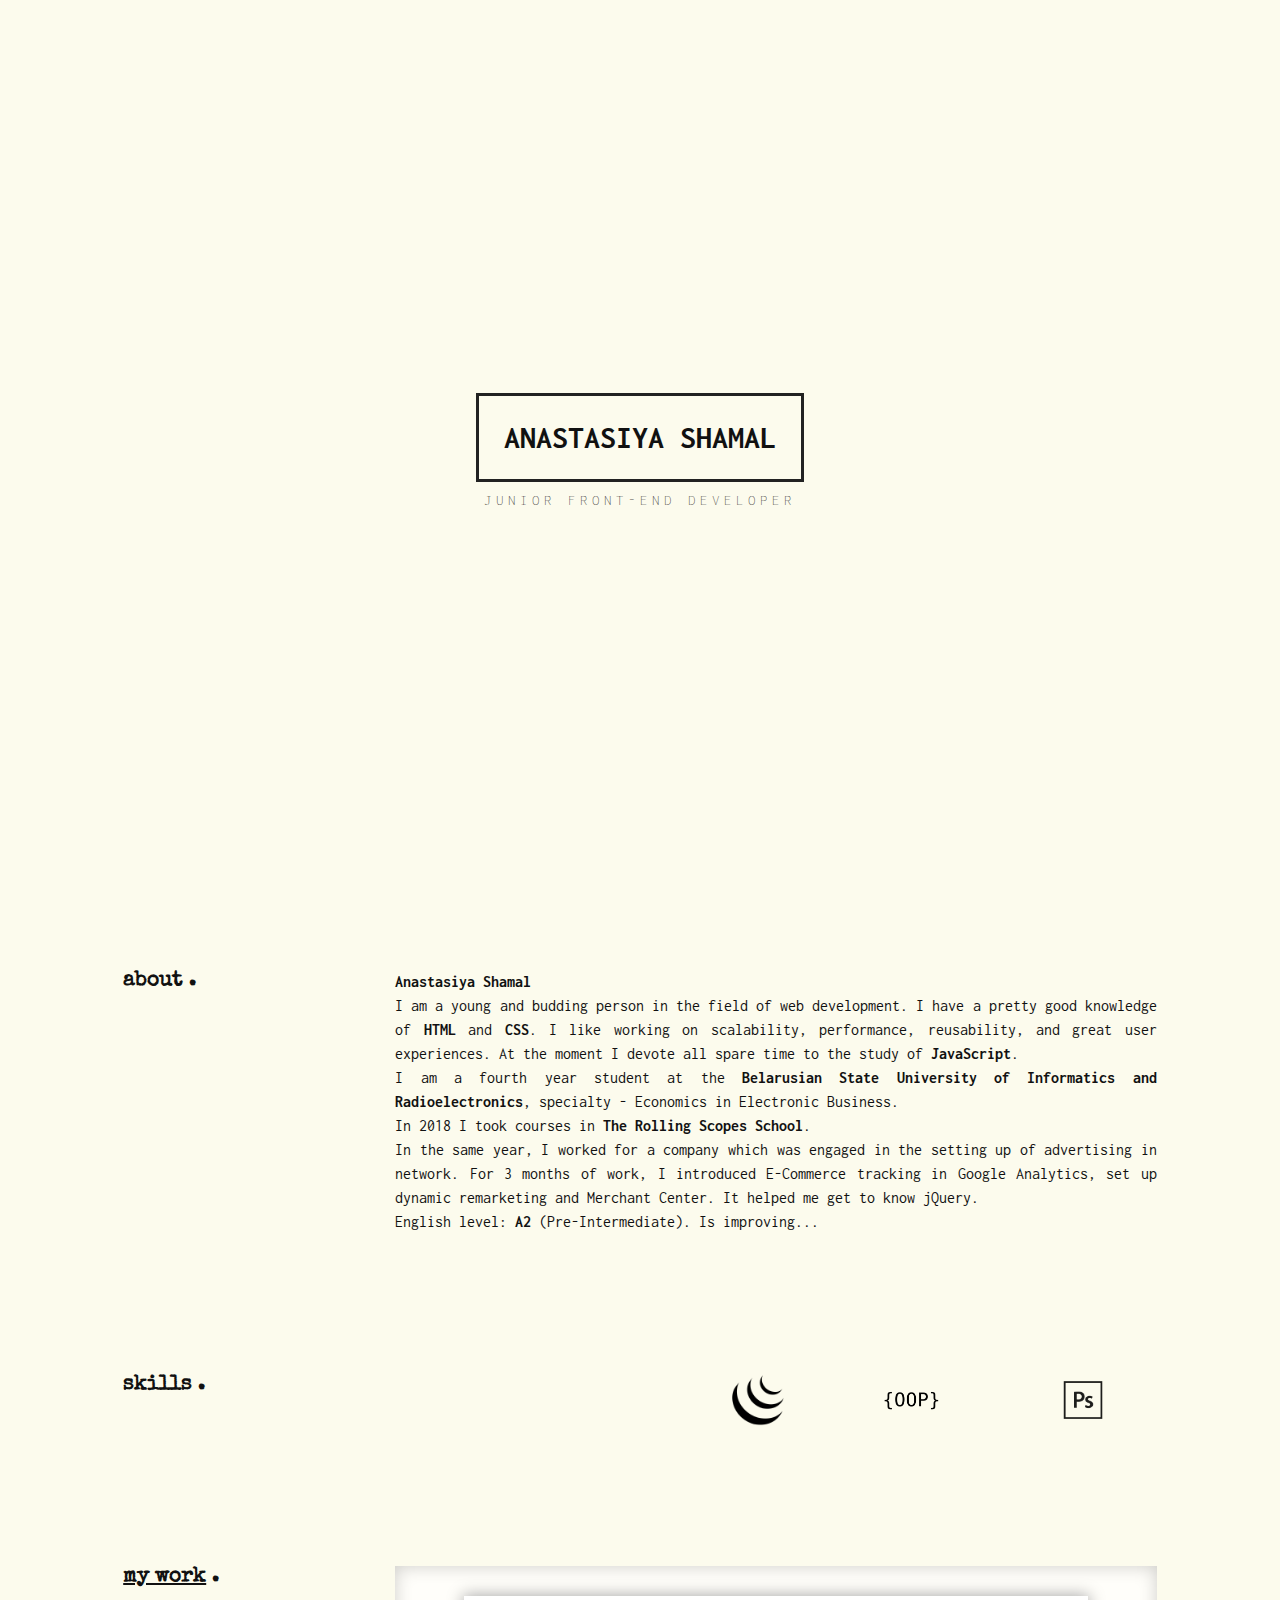
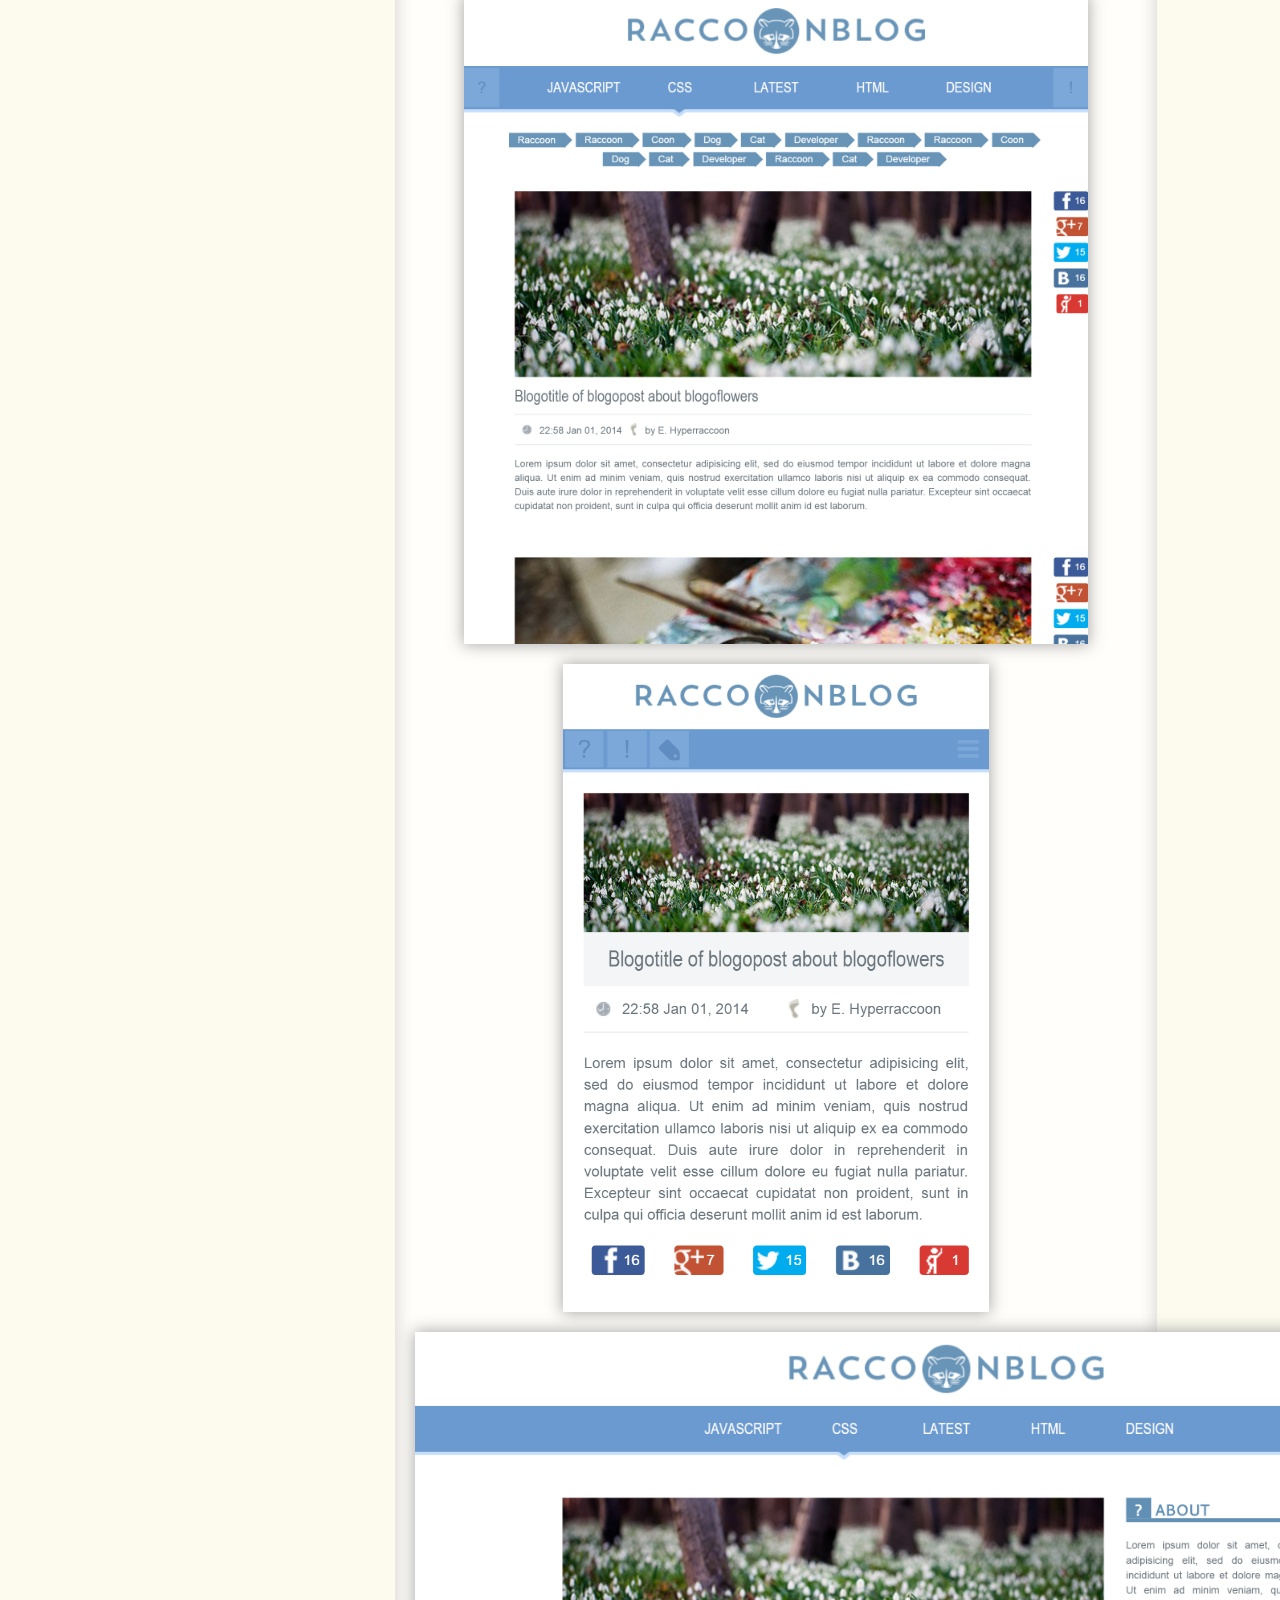
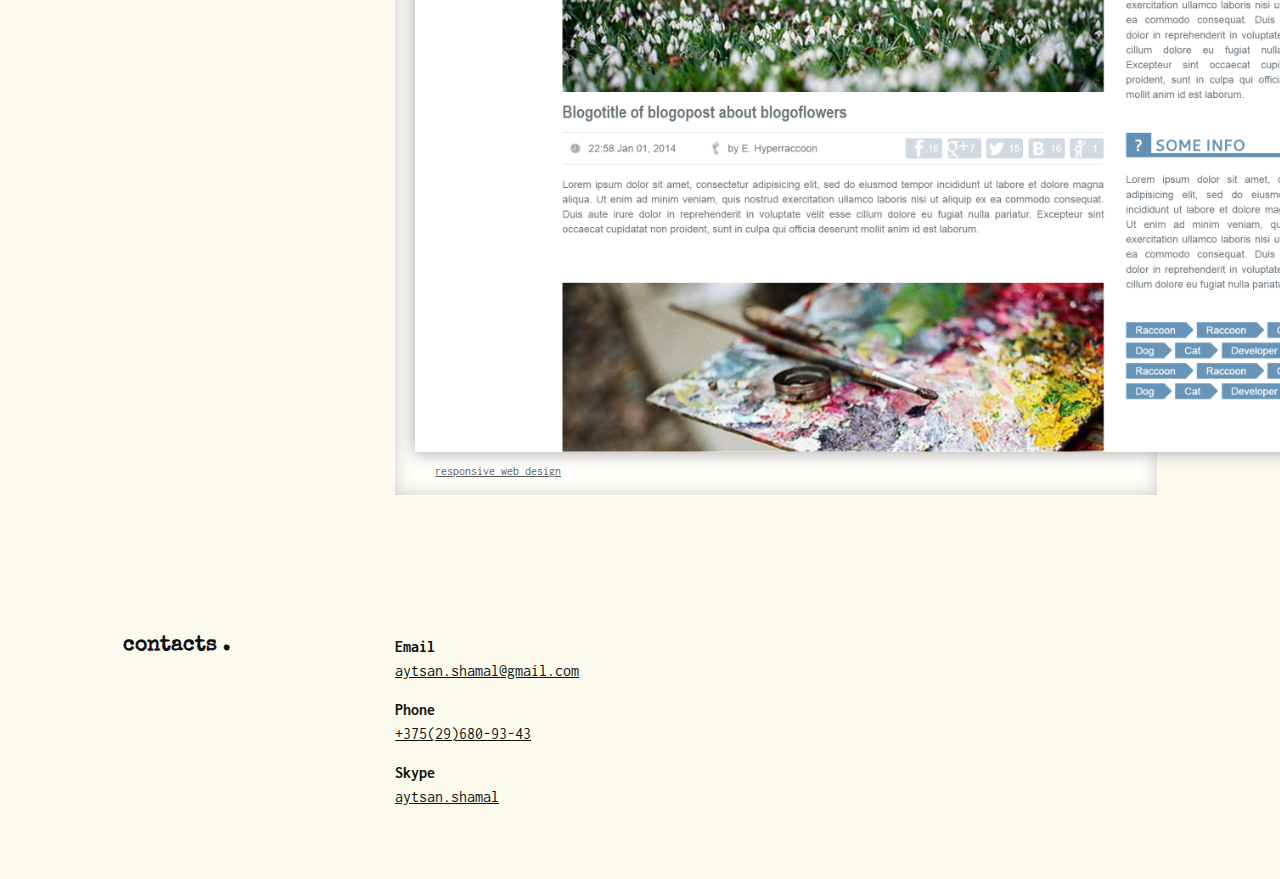
==== commit 637cbce3: "faet: favicon" ====
--- a/index.html
+++ b/index.html
@@ -3,7 +3,7 @@
 <head>
 	<meta charset="UTF-8">
 	<title>Anastasiya Shamal - CV</title>
-	<link rel="shortcut icon" href="img/" type="image/x-icon">
+	<link rel="shortcut icon" href="img/favicon.ico" type="image/x-icon">
 	<link href="https://fonts.googleapis.com/css?family=Inconsolata:400,700|Special+Elite" rel="stylesheet">
 	<link rel="stylesheet" href="https://use.fontawesome.com/releases/v5.3.1/css/all.css" integrity="sha384-mzrmE5qonljUremFsqc01SB46JvROS7bZs3IO2EmfFsd15uHvIt+Y8vEf7N7fWAU" crossorigin="anonymous">
 	<link rel="stylesheet" href="css/style.css">
@@ -27,7 +27,7 @@
 					<p>I am a fourth year student at the <span>Belarusian State University of Informatics and Radioelectronics</span>, specialty - Economics in Electronic Business.</p>
 					<p>In 2018 I took courses in <span>The Rolling Scopes School</span>.</p>
 					<p>In the same year, I worked for a company which was engaged in the setting up of advertising in network. For 3 months of work, I introduced E-Commerce tracking in Google Analytics, set up dynamic remarketing and Merchant Center. It helped me get to know jQuery.</p>
-					<p>English level: <span>A2</span> (Pre-Intermediate).</p>
+					<p>English level: <span>A2</span> (Pre-Intermediate). Is improving...</p>
 					</div>
 			</div>
 		</div>
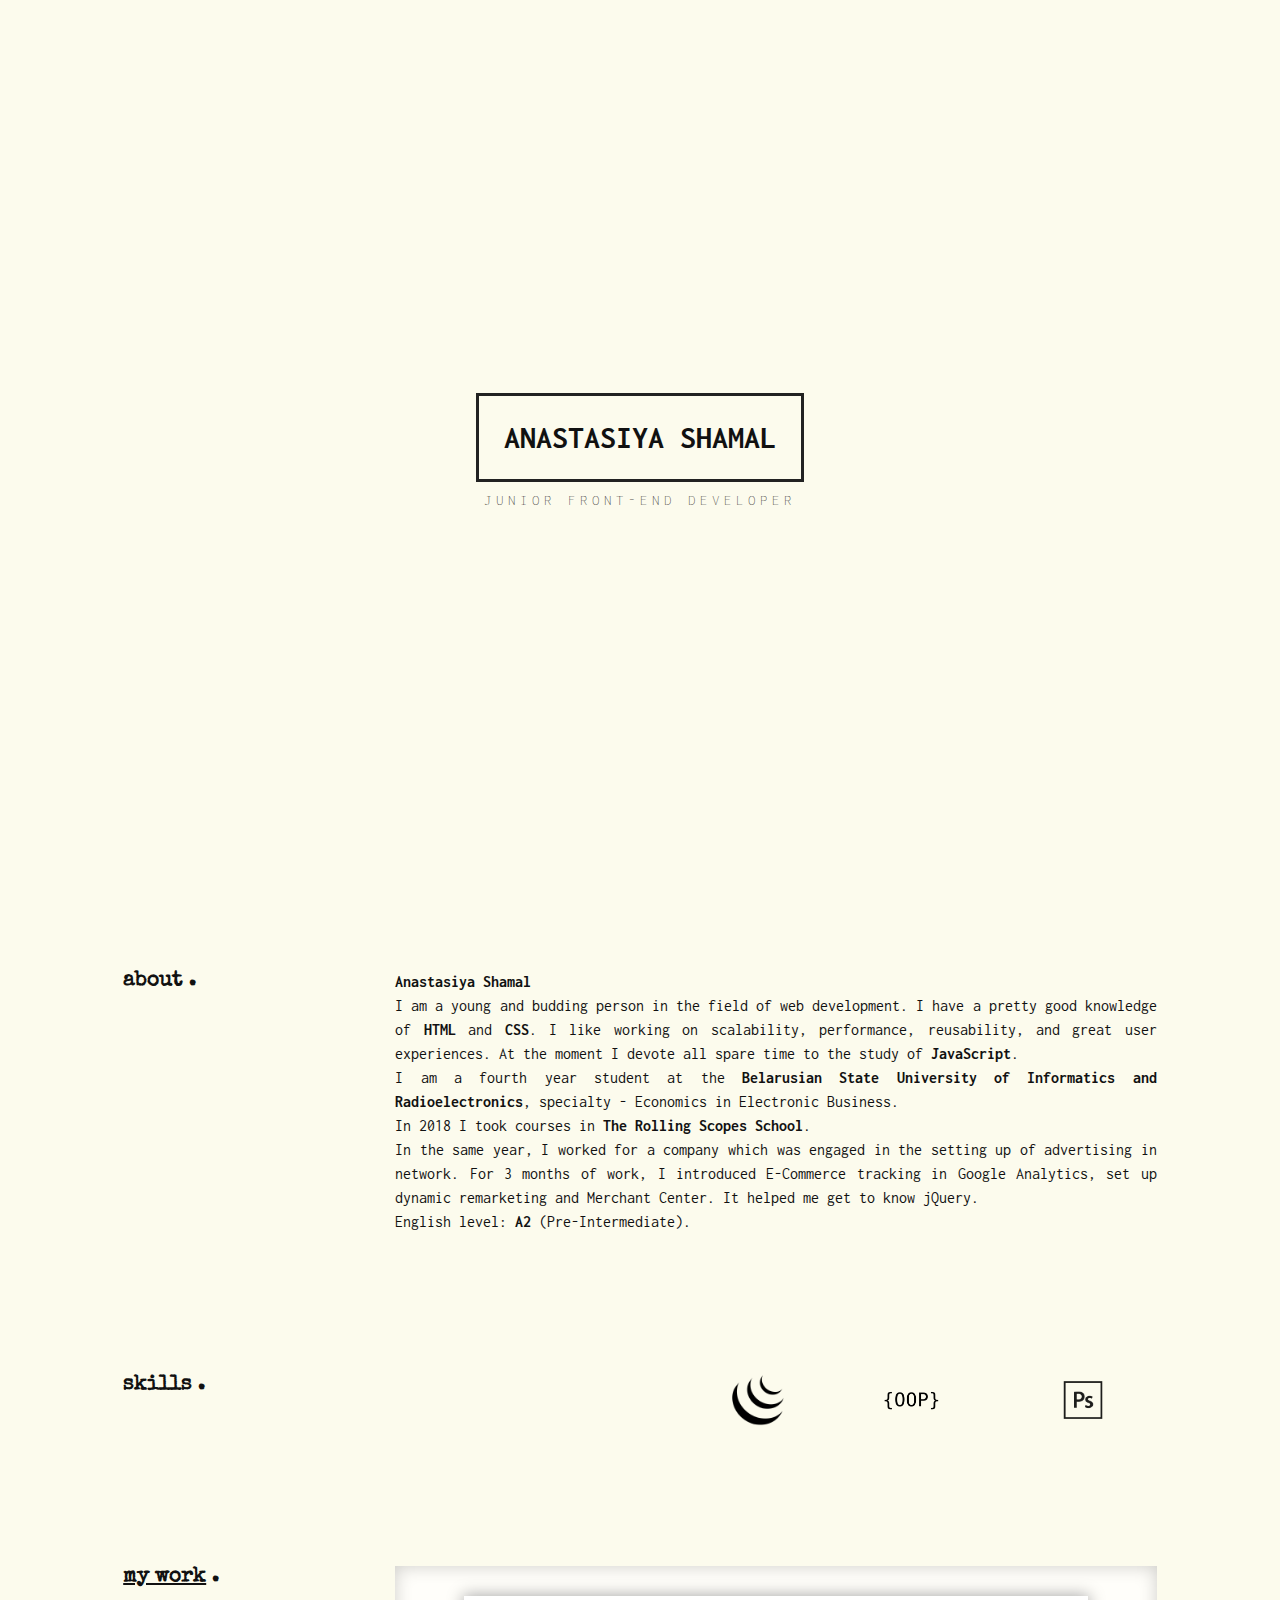
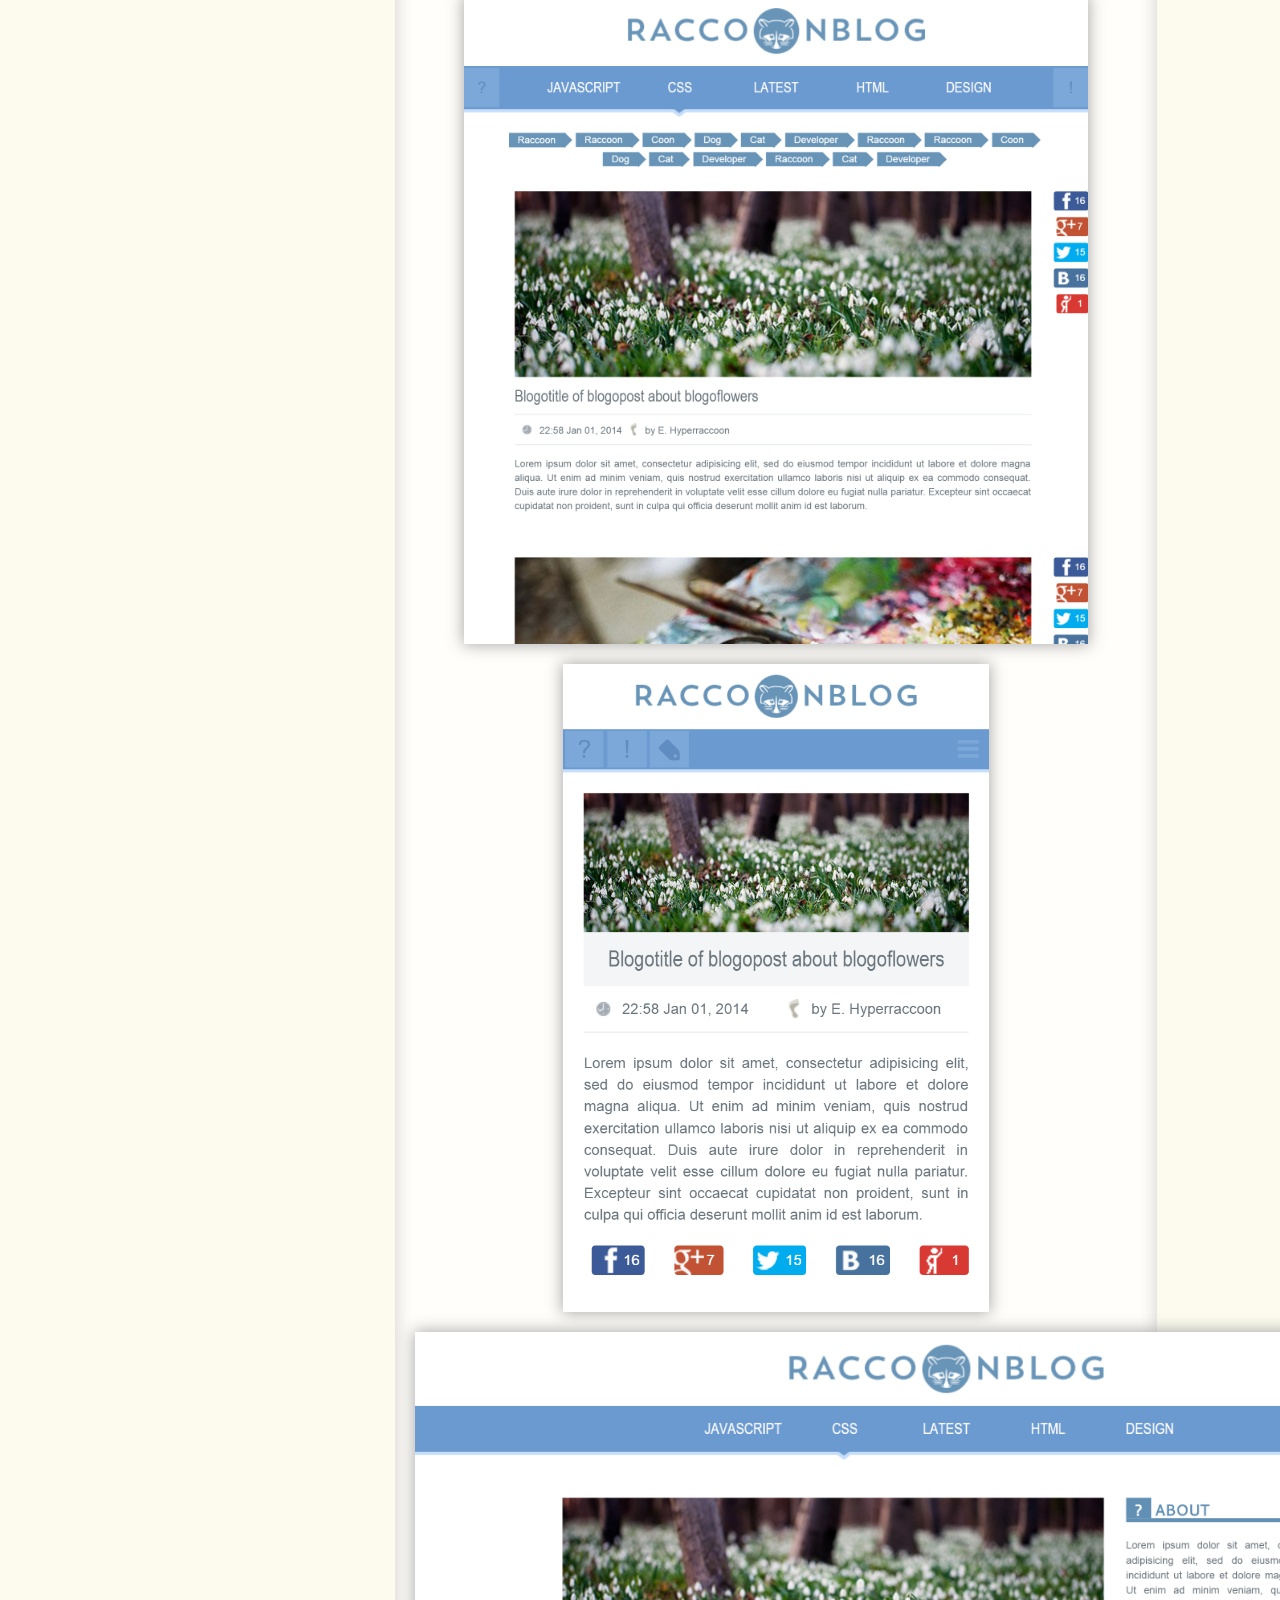
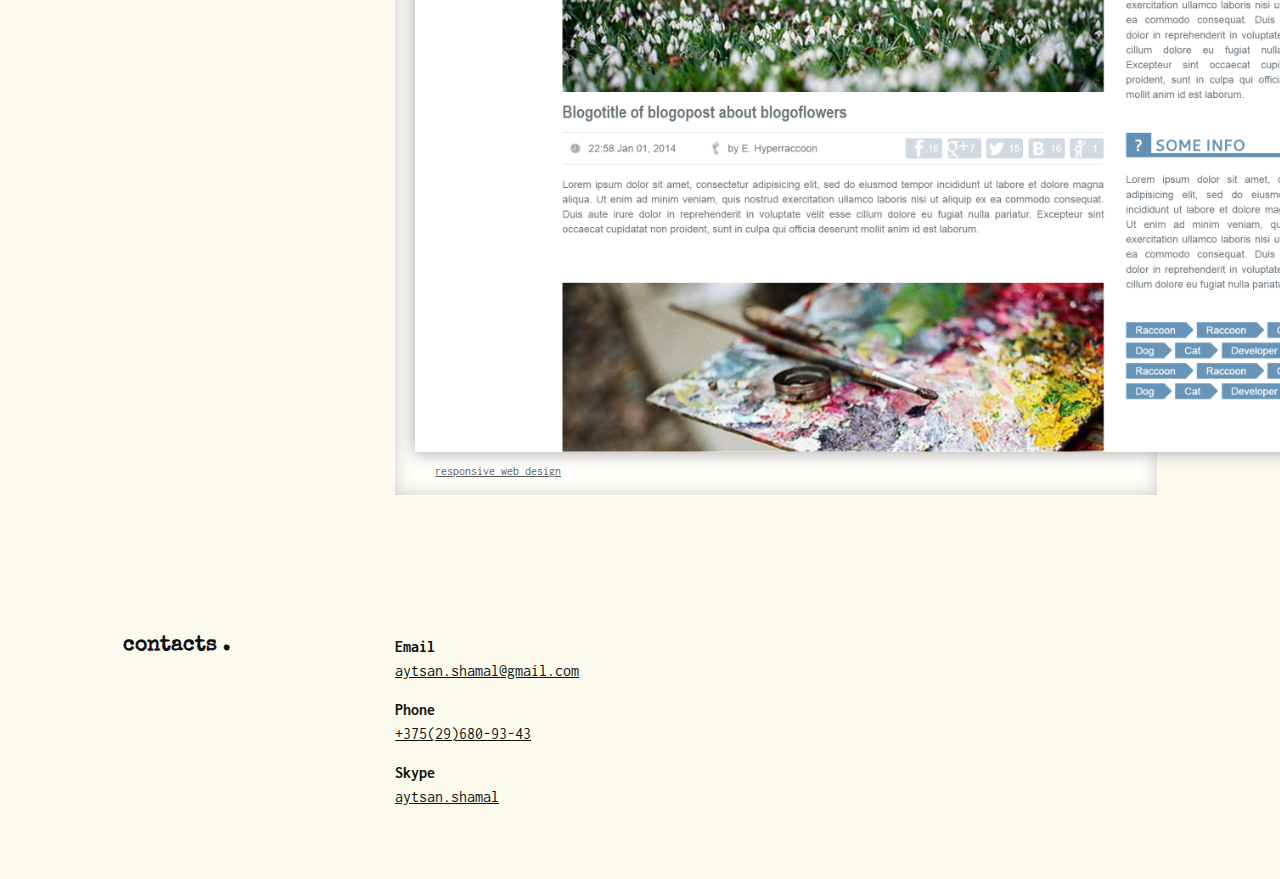
==== commit a1ff12be: "del: unnecessary folder" ====
--- a/index.html
+++ b/index.html
@@ -3,7 +3,7 @@
 <head>
 	<meta charset="UTF-8">
 	<title>Anastasiya Shamal - CV</title>
-	<link rel="shortcut icon" href="img/favicon.ico" type="image/x-icon">
+	<link rel="shortcut icon" href="img/" type="image/x-icon">
 	<link href="https://fonts.googleapis.com/css?family=Inconsolata:400,700|Special+Elite" rel="stylesheet">
 	<link rel="stylesheet" href="https://use.fontawesome.com/releases/v5.3.1/css/all.css" integrity="sha384-mzrmE5qonljUremFsqc01SB46JvROS7bZs3IO2EmfFsd15uHvIt+Y8vEf7N7fWAU" crossorigin="anonymous">
 	<link rel="stylesheet" href="css/style.css">
@@ -27,7 +27,7 @@
 					<p>I am a fourth year student at the <span>Belarusian State University of Informatics and Radioelectronics</span>, specialty - Economics in Electronic Business.</p>
 					<p>In 2018 I took courses in <span>The Rolling Scopes School</span>.</p>
 					<p>In the same year, I worked for a company which was engaged in the setting up of advertising in network. For 3 months of work, I introduced E-Commerce tracking in Google Analytics, set up dynamic remarketing and Merchant Center. It helped me get to know jQuery.</p>
-					<p>English level: <span>A2</span> (Pre-Intermediate). Is improving...</p>
+					<p>English level: <span>A2</span> (Pre-Intermediate).</p>
 					</div>
 			</div>
 		</div>
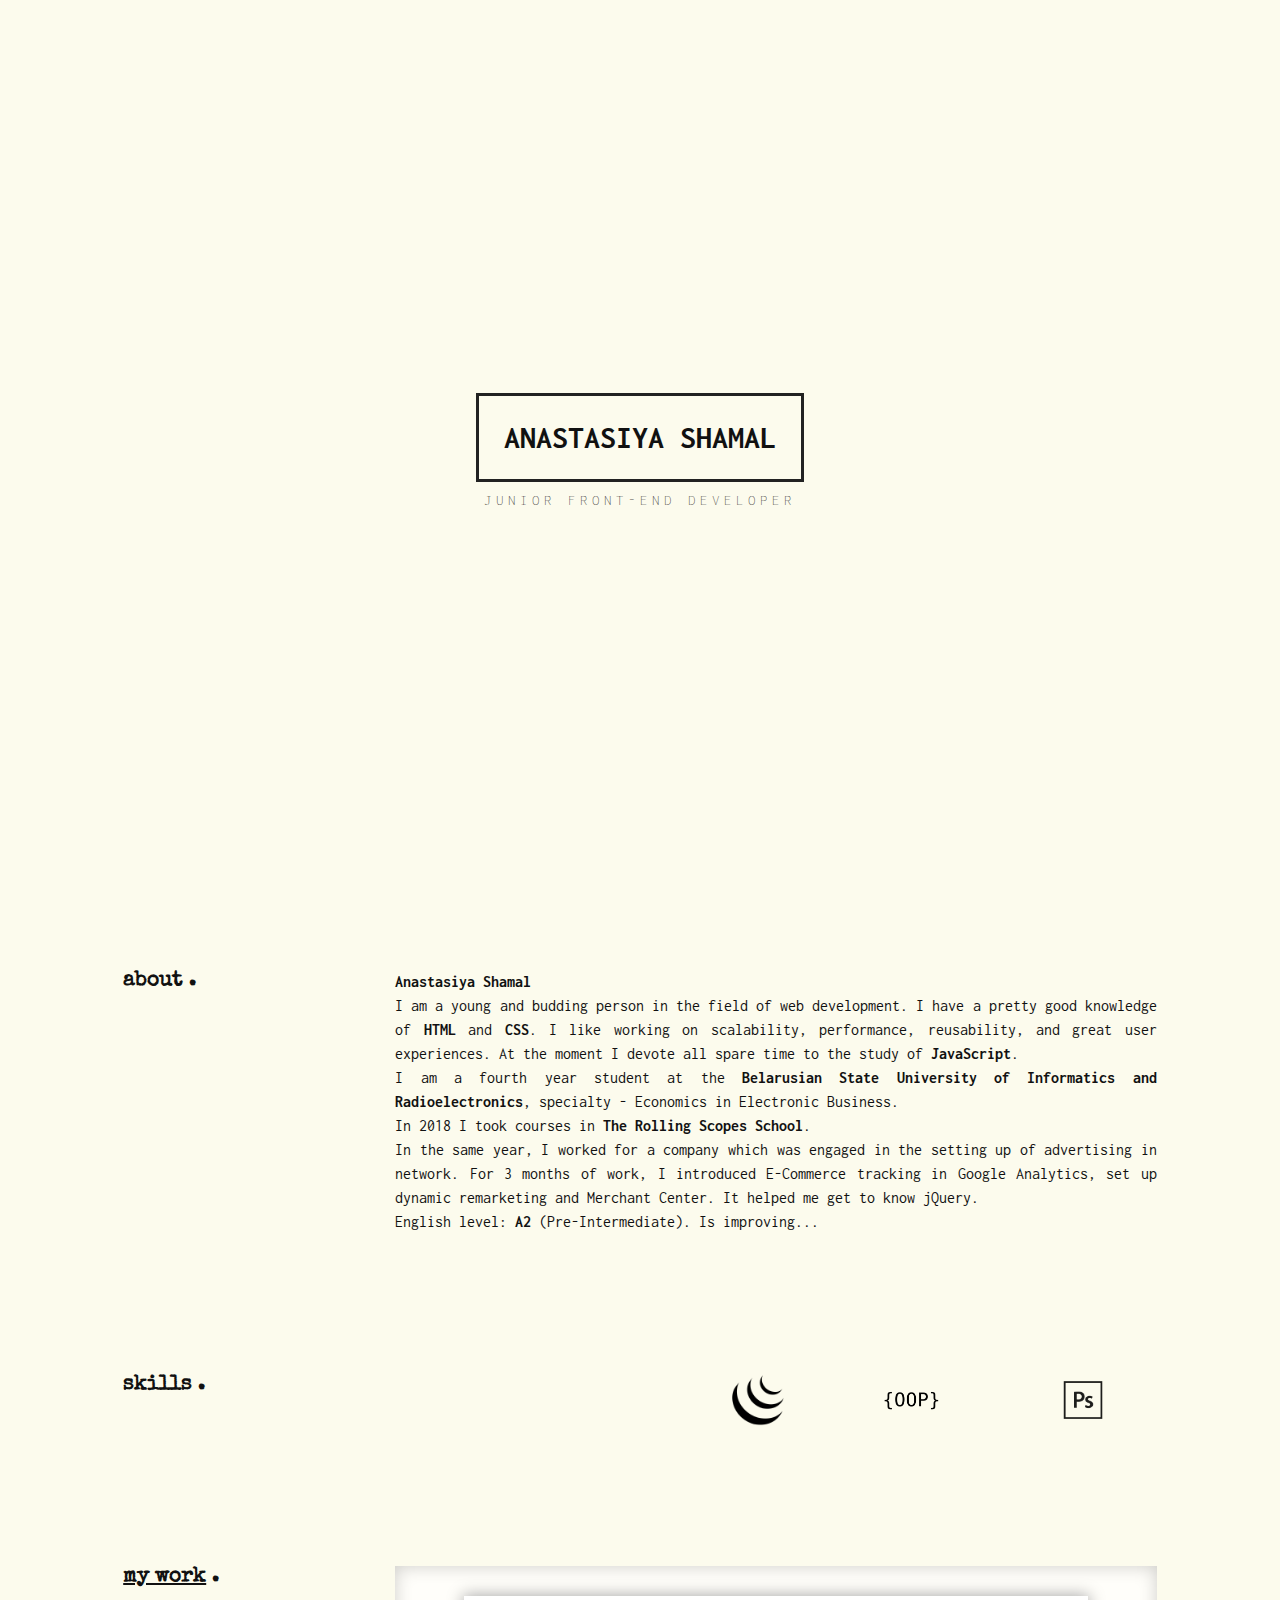
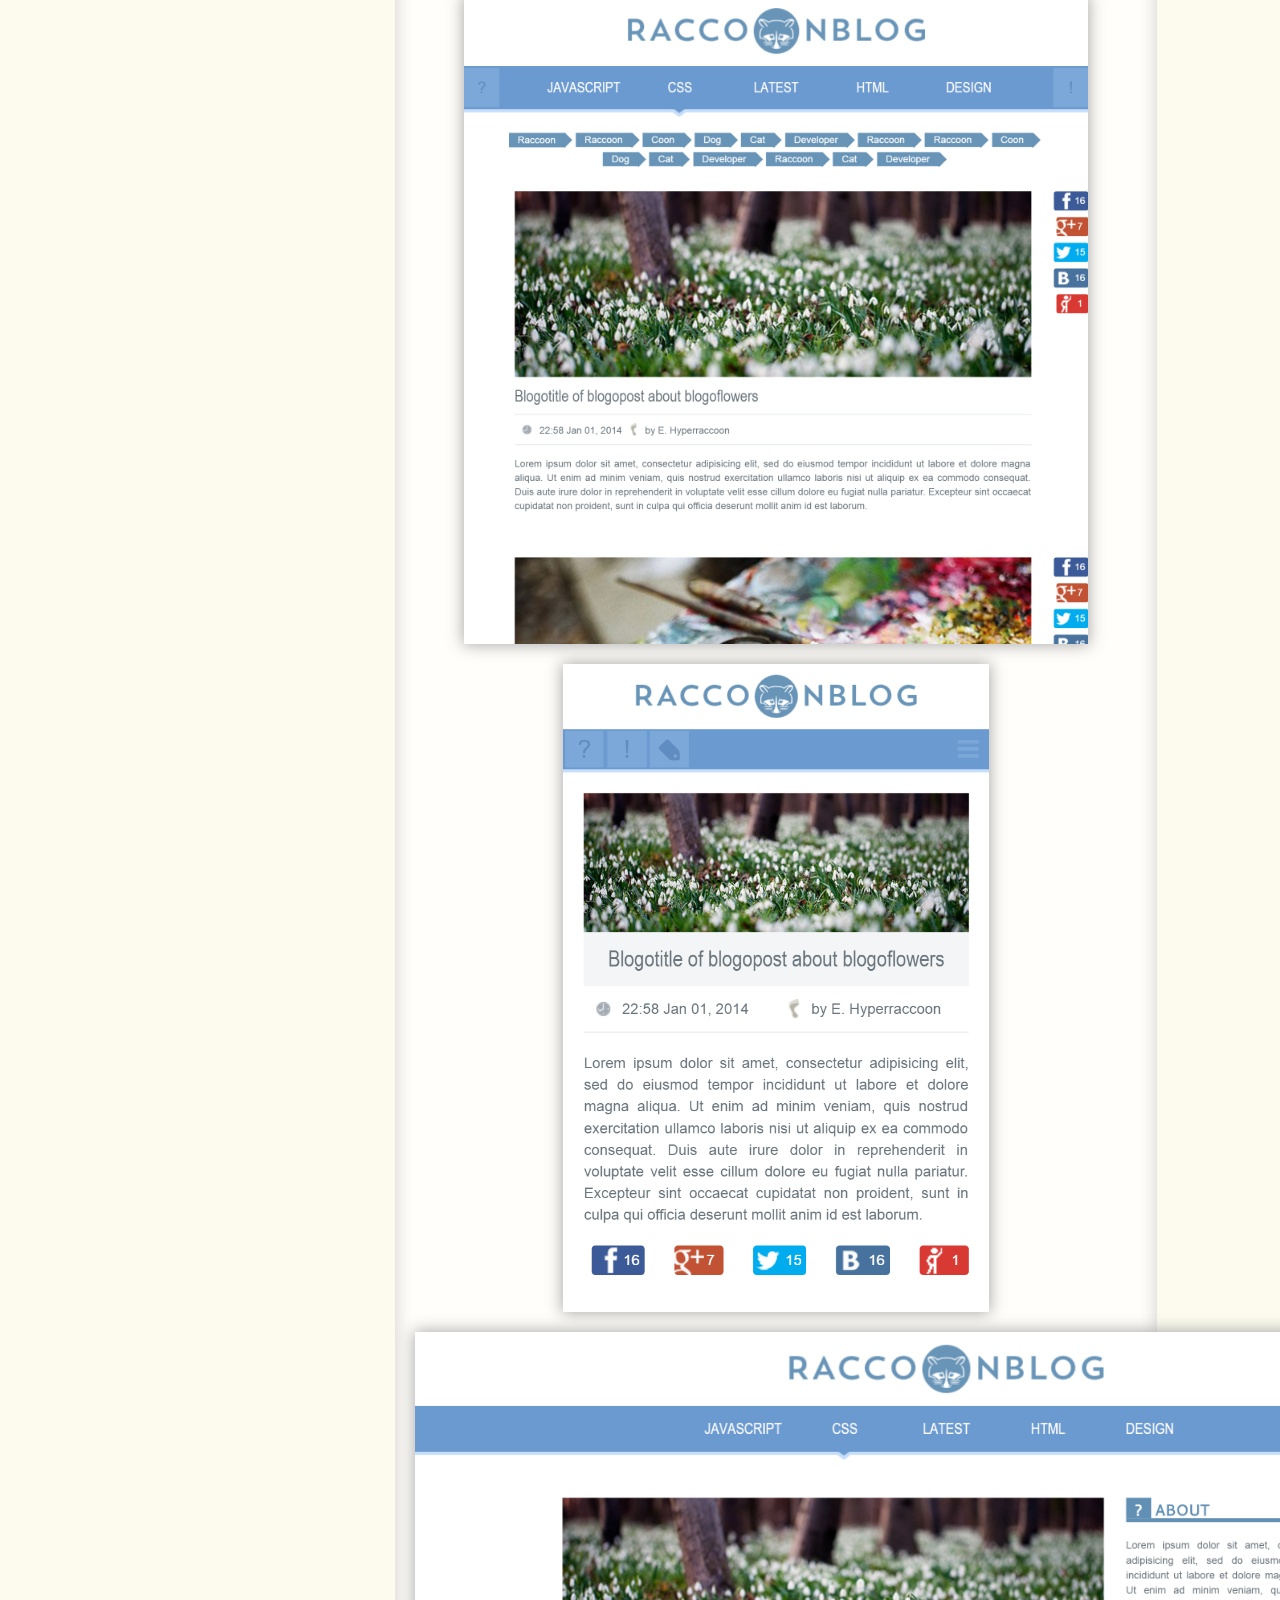
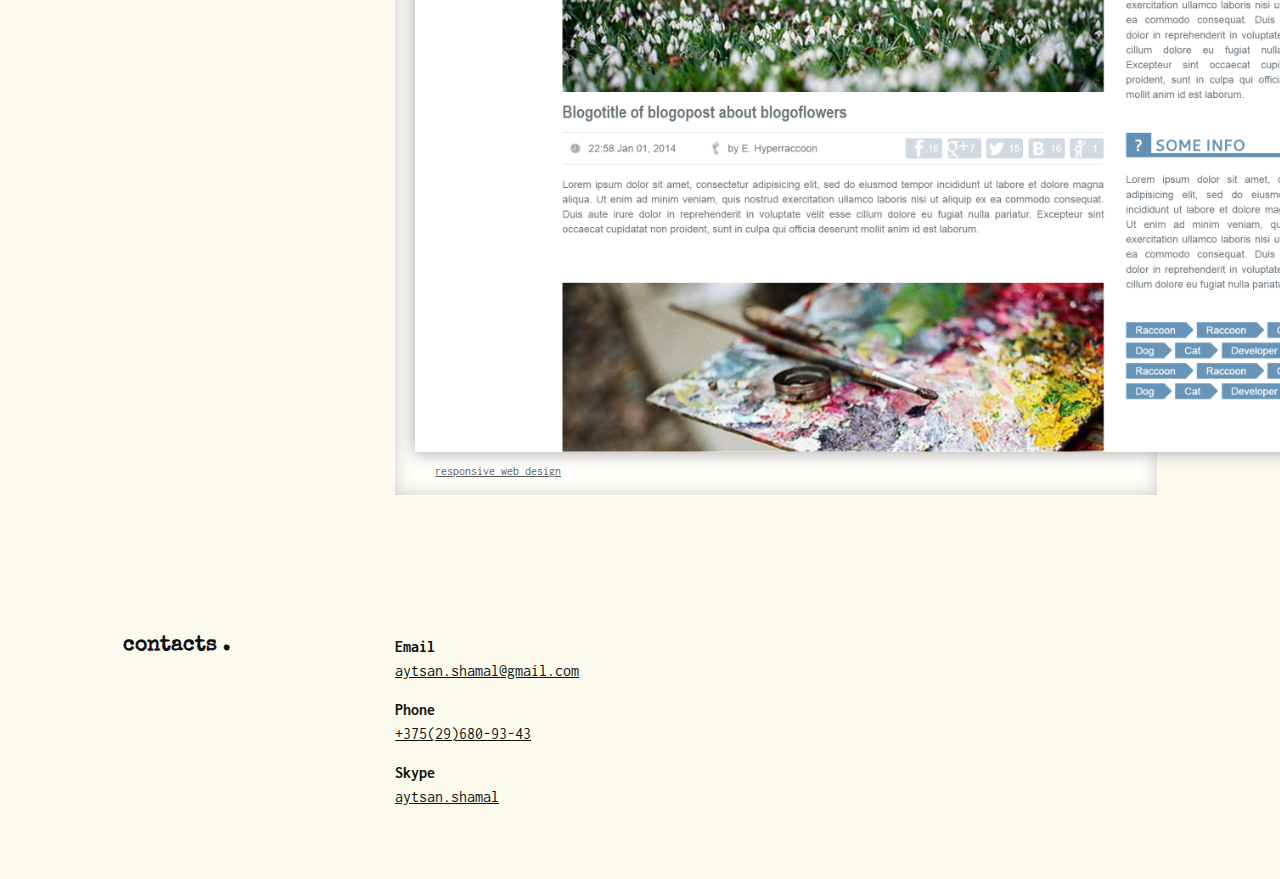
==== commit b0165e14: "del: folder in gh-pages" ====
--- a/index.html
+++ b/index.html
@@ -3,7 +3,7 @@
 <head>
 	<meta charset="UTF-8">
 	<title>Anastasiya Shamal - CV</title>
-	<link rel="shortcut icon" href="img/" type="image/x-icon">
+	<link rel="shortcut icon" href="img/favicon.ico" type="image/x-icon">
 	<link href="https://fonts.googleapis.com/css?family=Inconsolata:400,700|Special+Elite" rel="stylesheet">
 	<link rel="stylesheet" href="https://use.fontawesome.com/releases/v5.3.1/css/all.css" integrity="sha384-mzrmE5qonljUremFsqc01SB46JvROS7bZs3IO2EmfFsd15uHvIt+Y8vEf7N7fWAU" crossorigin="anonymous">
 	<link rel="stylesheet" href="css/style.css">
@@ -27,7 +27,7 @@
 					<p>I am a fourth year student at the <span>Belarusian State University of Informatics and Radioelectronics</span>, specialty - Economics in Electronic Business.</p>
 					<p>In 2018 I took courses in <span>The Rolling Scopes School</span>.</p>
 					<p>In the same year, I worked for a company which was engaged in the setting up of advertising in network. For 3 months of work, I introduced E-Commerce tracking in Google Analytics, set up dynamic remarketing and Merchant Center. It helped me get to know jQuery.</p>
-					<p>English level: <span>A2</span> (Pre-Intermediate).</p>
+					<p>English level: <span>A2</span> (Pre-Intermediate). Is improving...</p>
 					</div>
 			</div>
 		</div>
